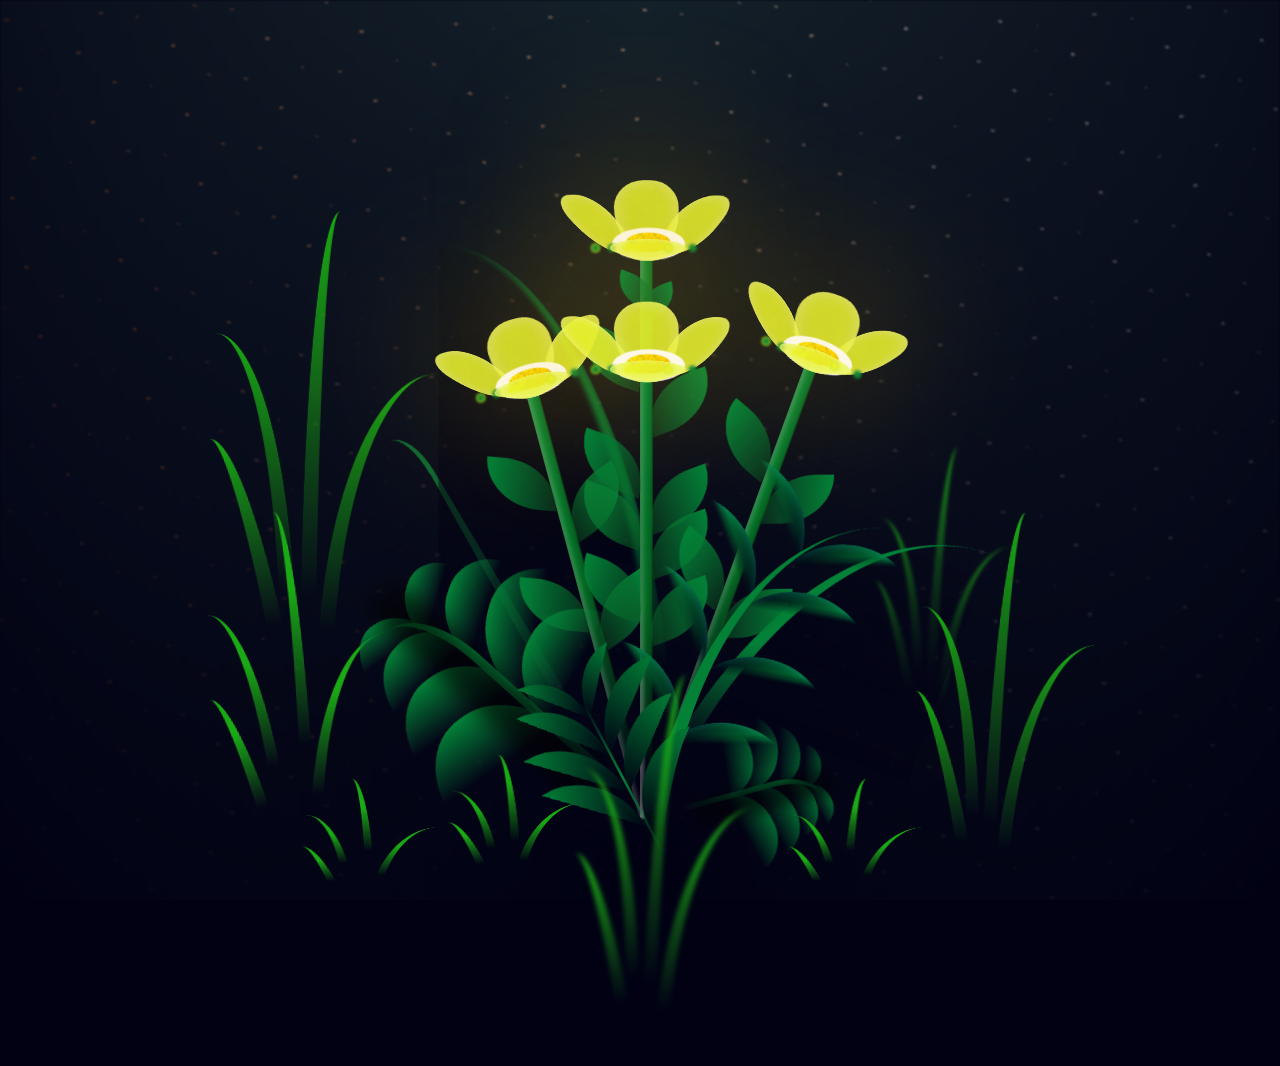
==== index.html @ 331b6e42 "Add files via upload" ====
<!DOCTYPE html>
<html lang="en" >
<head>
  <meta charset="UTF-8">
  <title>Flores y corazones</title>
  <link rel="stylesheet" href="./style.css">

</head>
<body>
<!-- partial:index.partial.html -->
<body class="container">
  <div class="titulo">TE AMO MUCHO MI LINDA JAZMÍN ❤</div>
  <div class="night"></div>
  <div class="flowers">
    <div class="flower flower--1">
      <div class="flower__leafs flower__leafs--1">
        <div class="flower__leaf flower__leaf--1"></div>
        <div class="flower__leaf flower__leaf--2"></div>
        <div class="flower__leaf flower__leaf--3"></div>
        <div class="flower__leaf flower__leaf--4"></div>
        <div class="flower__white-circle"></div>

        <div class="flower__light flower__light--1"></div>
        <div class="flower__light flower__light--2"></div>
        <div class="flower__light flower__light--3"></div>
        <div class="flower__light flower__light--4"></div>
        <div class="flower__light flower__light--5"></div>
        <div class="flower__light flower__light--6"></div>
        <div class="flower__light flower__light--7"></div>
        <div class="flower__light flower__light--8"></div>

      </div>
      <div class="flower__line">
        <div class="flower__line__leaf flower__line__leaf--1"></div>
        <div class="flower__line__leaf flower__line__leaf--2"></div>
        <div class="flower__line__leaf flower__line__leaf--3"></div>
        <div class="flower__line__leaf flower__line__leaf--4"></div>
        <div class="flower__line__leaf flower__line__leaf--5"></div>
        <div class="flower__line__leaf flower__line__leaf--6"></div>
      </div>
    </div>

    <div class="flower flower--2">
      <div class="flower__leafs flower__leafs--2">
        <div class="flower__leaf flower__leaf--1"></div>
        <div class="flower__leaf flower__leaf--2"></div>
        <div class="flower__leaf flower__leaf--3"></div>
        <div class="flower__leaf flower__leaf--4"></div>
        <div class="flower__white-circle"></div>

        <div class="flower__light flower__light--1"></div>
        <div class="flower__light flower__light--2"></div>
        <div class="flower__light flower__light--3"></div>
        <div class="flower__light flower__light--4"></div>
        <div class="flower__light flower__light--5"></div>
        <div class="flower__light flower__light--6"></div>
        <div class="flower__light flower__light--7"></div>
        <div class="flower__light flower__light--8"></div>

      </div>
      <div class="flower__line">
        <div class="flower__line__leaf flower__line__leaf--1"></div>
        <div class="flower__line__leaf flower__line__leaf--2"></div>
        <div class="flower__line__leaf flower__line__leaf--3"></div>
        <div class="flower__line__leaf flower__line__leaf--4"></div>
      </div>
    </div>

    <div class="flower flower--3">
      <div class="flower__leafs flower__leafs--3">
        <div class="flower__leaf flower__leaf--1"></div>
        <div class="flower__leaf flower__leaf--2"></div>
        <div class="flower__leaf flower__leaf--3"></div>
        <div class="flower__leaf flower__leaf--4"></div>
        <div class="flower__white-circle"></div>

        <div class="flower__light flower__light--1"></div>
        <div class="flower__light flower__light--2"></div>
        <div class="flower__light flower__light--3"></div>
        <div class="flower__light flower__light--4"></div>
        <div class="flower__light flower__light--5"></div>
        <div class="flower__light flower__light--6"></div>
        <div class="flower__light flower__light--7"></div>
        <div class="flower__light flower__light--8"></div>

      </div>
      <div class="flower__line">
        <div class="flower__line__leaf flower__line__leaf--1"></div>
        <div class="flower__line__leaf flower__line__leaf--2"></div>
        <div class="flower__line__leaf flower__line__leaf--3"></div>
        <div class="flower__line__leaf flower__line__leaf--4"></div>
      </div>
    </div>
    <div class="flower flower--4">
      <div class="flower__leafs flower__leafs--3">
        <div class="flower__leaf flower__leaf--1"></div>
        <div class="flower__leaf flower__leaf--2"></div>
        <div class="flower__leaf flower__leaf--3"></div>
        <div class="flower__leaf flower__leaf--4"></div>
        <div class="flower__white-circle"></div>

        <div class="flower__light flower__light--1"></div>
        <div class="flower__light flower__light--2"></div>
        <div class="flower__light flower__light--3"></div>
        <div class="flower__light flower__light--4"></div>
        <div class="flower__light flower__light--5"></div>
        <div class="flower__light flower__light--6"></div>
        <div class="flower__light flower__light--7"></div>
        <div class="flower__light flower__light--8"></div>

      </div>
      <div class="flower__line">
        <div class="flower__line__leaf flower__line__leaf--1"></div>
        <div class="flower__line__leaf flower__line__leaf--2"></div>
        <div class="flower__line__leaf flower__line__leaf--3"></div>
        <div class="flower__line__leaf flower__line__leaf--4"></div>
      </div>
    </div>

    <div class="grow-ans" style="--d:1.2s">
      <div class="flower__g-long">
        <div class="flower__g-long__top"></div>
        <div class="flower__g-long__bottom"></div>
      </div>
    </div>

    <div class="growing-grass">
      <div class="flower__grass flower__grass--1">
        <div class="flower__grass--top"></div>
        <div class="flower__grass--bottom"></div>
        <div class="flower__grass__leaf flower__grass__leaf--1"></div>
        <div class="flower__grass__leaf flower__grass__leaf--2"></div>
        <div class="flower__grass__leaf flower__grass__leaf--3"></div>
        <div class="flower__grass__leaf flower__grass__leaf--4"></div>
        <div class="flower__grass__leaf flower__grass__leaf--5"></div>
        <div class="flower__grass__leaf flower__grass__leaf--6"></div>
        <div class="flower__grass__leaf flower__grass__leaf--7"></div>
        <div class="flower__grass__leaf flower__grass__leaf--8"></div>
        <div class="flower__grass__overlay"></div>
      </div>
    </div>

    <div class="growing-grass">
      <div class="flower__grass flower__grass--2">
        <div class="flower__grass--top"></div>
        <div class="flower__grass--bottom"></div>
        <div class="flower__grass__leaf flower__grass__leaf--1"></div>
        <div class="flower__grass__leaf flower__grass__leaf--2"></div>
        <div class="flower__grass__leaf flower__grass__leaf--3"></div>
        <div class="flower__grass__leaf flower__grass__leaf--4"></div>
        <div class="flower__grass__leaf flower__grass__leaf--5"></div>
        <div class="flower__grass__leaf flower__grass__leaf--6"></div>
        <div class="flower__grass__leaf flower__grass__leaf--7"></div>
        <div class="flower__grass__leaf flower__grass__leaf--8"></div>
        <div class="flower__grass__overlay"></div>
      </div>
    </div>

    <div class="grow-ans" style="--d:2.4s">
      <div class="flower__g-right flower__g-right--1">
        <div class="leaf"></div>
      </div>
    </div>

    <div class="grow-ans" style="--d:2.8s">
      <div class="flower__g-right flower__g-right--2">
        <div class="leaf"></div>
      </div>
    </div>

    <div class="grow-ans" style="--d:2.8s">
      <div class="flower__g-front">
        <div class="flower__g-front__leaf-wrapper flower__g-front__leaf-wrapper--1">
          <div class="flower__g-front__leaf"></div>
        </div>
        <div class="flower__g-front__leaf-wrapper flower__g-front__leaf-wrapper--2">
          <div class="flower__g-front__leaf"></div>
        </div>
        <div class="flower__g-front__leaf-wrapper flower__g-front__leaf-wrapper--3">
          <div class="flower__g-front__leaf"></div>
        </div>
        <div class="flower__g-front__leaf-wrapper flower__g-front__leaf-wrapper--4">
          <div class="flower__g-front__leaf"></div>
        </div>
        <div class="flower__g-front__leaf-wrapper flower__g-front__leaf-wrapper--5">
          <div class="flower__g-front__leaf"></div>
        </div>
        <div class="flower__g-front__leaf-wrapper flower__g-front__leaf-wrapper--6">
          <div class="flower__g-front__leaf"></div>
        </div>
        <div class="flower__g-front__leaf-wrapper flower__g-front__leaf-wrapper--7">
          <div class="flower__g-front__leaf"></div>
        </div>
        <div class="flower__g-front__leaf-wrapper flower__g-front__leaf-wrapper--8">
          <div class="flower__g-front__leaf"></div>
        </div>
        <div class="flower__g-front__line"></div>
      </div>
    </div>

    <div class="grow-ans" style="--d:3.2s">
      <div class="flower__g-fr">
        <div class="leaf"></div>
        <div class="flower__g-fr__leaf flower__g-fr__leaf--1"></div>
        <div class="flower__g-fr__leaf flower__g-fr__leaf--2"></div>
        <div class="flower__g-fr__leaf flower__g-fr__leaf--3"></div>
        <div class="flower__g-fr__leaf flower__g-fr__leaf--4"></div>
        <div class="flower__g-fr__leaf flower__g-fr__leaf--5"></div>
        <div class="flower__g-fr__leaf flower__g-fr__leaf--6"></div>
        <div class="flower__g-fr__leaf flower__g-fr__leaf--7"></div>
        <div class="flower__g-fr__leaf flower__g-fr__leaf--8"></div>
      </div>
    </div>

    <div class="long-g long-g--0">
      <div class="grow-ans" style="--d:3s">
        <div class="leaf leaf--0"></div>
      </div>
      <div class="grow-ans" style="--d:2.2s">
        <div class="leaf leaf--1"></div>
      </div>
      <div class="grow-ans" style="--d:3.4s">
        <div class="leaf leaf--2"></div>
      </div>
      <div class="grow-ans" style="--d:3.6s">
        <div class="leaf leaf--3"></div>
      </div>
    </div>

    <div class="long-g long-g--1">
      <div class="grow-ans" style="--d:3.6s">
        <div class="leaf leaf--0"></div>
      </div>
      <div class="grow-ans" style="--d:3.8s">
        <div class="leaf leaf--1"></div>
      </div>
      <div class="grow-ans" style="--d:4s">
        <div class="leaf leaf--2"></div>
      </div>
      <div class="grow-ans" style="--d:4.2s">
        <div class="leaf leaf--3"></div>
      </div>
    </div>

    <div class="long-g long-g--2">
      <div class="grow-ans" style="--d:4s">
        <div class="leaf leaf--0"></div>
      </div>
      <div class="grow-ans" style="--d:4.2s">
        <div class="leaf leaf--1"></div>
      </div>
      <div class="grow-ans" style="--d:4.4s">
        <div class="leaf leaf--2"></div>
      </div>
      <div class="grow-ans" style="--d:4.6s">
        <div class="leaf leaf--3"></div>
      </div>
    </div>

    <div class="long-g long-g--3">
      <div class="grow-ans" style="--d:4s">
        <div class="leaf leaf--0"></div>
      </div>
      <div class="grow-ans" style="--d:4.2s">
        <div class="leaf leaf--1"></div>
      </div>
      <div class="grow-ans" style="--d:3s">
        <div class="leaf leaf--2"></div>
      </div>
      <div class="grow-ans" style="--d:3.6s">
        <div class="leaf leaf--3"></div>
      </div>
    </div>

    <div class="long-g long-g--4">
      <div class="grow-ans" style="--d:4s">
        <div class="leaf leaf--0"></div>
      </div>
      <div class="grow-ans" style="--d:4.2s">
        <div class="leaf leaf--1"></div>
      </div>
      <div class="grow-ans" style="--d:3s">
        <div class="leaf leaf--2"></div>
      </div>
      <div class="grow-ans" style="--d:3.6s">
        <div class="leaf leaf--3"></div>
      </div>
    </div>

    <div class="long-g long-g--5">
      <div class="grow-ans" style="--d:4s">
        <div class="leaf leaf--0"></div>
      </div>
      <div class="grow-ans" style="--d:4.2s">
        <div class="leaf leaf--1"></div>
      </div>
      <div class="grow-ans" style="--d:3s">
        <div class="leaf leaf--2"></div>
      </div>
      <div class="grow-ans" style="--d:3.6s">
        <div class="leaf leaf--3"></div>
      </div>
    </div>

    <div class="long-g long-g--6">
      <div class="grow-ans" style="--d:4.2s">
        <div class="leaf leaf--0"></div>
      </div>
      <div class="grow-ans" style="--d:4.4s">
        <div class="leaf leaf--1"></div>
      </div>
      <div class="grow-ans" style="--d:4.6s">
        <div class="leaf leaf--2"></div>
      </div>
      <div class="grow-ans" style="--d:4.8s">
        <div class="leaf leaf--3"></div>
      </div>
    </div>

    <div class="long-g long-g--7">
      <div class="grow-ans" style="--d:3s">
        <div class="leaf leaf--0"></div>
      </div>
      <div class="grow-ans" style="--d:3.2s">
        <div class="leaf leaf--1"></div>
      </div>
      <div class="grow-ans" style="--d:3.5s">
        <div class="leaf leaf--2"></div>
      </div>
      <div class="grow-ans" style="--d:3.6s">
        <div class="leaf leaf--3"></div>
      </div>
    </div>
  </div>
  
  <div class="bubbles">
    <div class="bubble"><svg class="heart" viewBox="0 0 32 32">
        <title>heart22</title>
        <path d="M23.6 2c-3.363 0-6.258 2.736-7.599 5.594-1.342-2.858-4.237-5.594-7.601-5.594-4.637 0-8.4 3.764-8.4 8.401 0 9.433 9.516 11.906 16.001 21.232 6.13-9.268 15.999-12.1 15.999-21.232 0-4.637-3.763-8.401-8.4-8.401z"></path>
      </svg>
    </div>
    <div class="bubble"><svg class="heart" viewBox="0 0 32 32">
        <title>heart22</title>
        <path d="M23.6 2c-3.363 0-6.258 2.736-7.599 5.594-1.342-2.858-4.237-5.594-7.601-5.594-4.637 0-8.4 3.764-8.4 8.401 0 9.433 9.516 11.906 16.001 21.232 6.13-9.268 15.999-12.1 15.999-21.232 0-4.637-3.763-8.401-8.4-8.401z"></path>
      </svg>
    </div>
    <div class="bubble"><svg class="heart" viewBox="0 0 32 32">
        <title>heart22</title>
        <path d="M23.6 2c-3.363 0-6.258 2.736-7.599 5.594-1.342-2.858-4.237-5.594-7.601-5.594-4.637 0-8.4 3.764-8.4 8.401 0 9.433 9.516 11.906 16.001 21.232 6.13-9.268 15.999-12.1 15.999-21.232 0-4.637-3.763-8.401-8.4-8.401z"></path>
      </svg>
    </div>
    <div class="bubble"><svg class="heart" viewBox="0 0 32 32">
        <title>heart22</title>
        <path d="M23.6 2c-3.363 0-6.258 2.736-7.599 5.594-1.342-2.858-4.237-5.594-7.601-5.594-4.637 0-8.4 3.764-8.4 8.401 0 9.433 9.516 11.906 16.001 21.232 6.13-9.268 15.999-12.1 15.999-21.232 0-4.637-3.763-8.401-8.4-8.401z"></path>
      </svg>
    </div>
    <div class="bubble"><svg class="heart" viewBox="0 0 32 32">
        <title>heart22</title>
        <path d="M23.6 2c-3.363 0-6.258 2.736-7.599 5.594-1.342-2.858-4.237-5.594-7.601-5.594-4.637 0-8.4 3.764-8.4 8.401 0 9.433 9.516 11.906 16.001 21.232 6.13-9.268 15.999-12.1 15.999-21.232 0-4.637-3.763-8.401-8.4-8.401z"></path>
      </svg>
    </div>
    <div class="bubble"><svg class="heart" viewBox="0 0 32 32">
        <title>heart22</title>
        <path d="M23.6 2c-3.363 0-6.258 2.736-7.599 5.594-1.342-2.858-4.237-5.594-7.601-5.594-4.637 0-8.4 3.764-8.4 8.401 0 9.433 9.516 11.906 16.001 21.232 6.13-9.268 15.999-12.1 15.999-21.232 0-4.637-3.763-8.401-8.4-8.401z"></path>
      </svg>
    </div>
    <div class="bubble"><svg class="heart" viewBox="0 0 32 32">
        <title>heart22</title>
        <path d="M23.6 2c-3.363 0-6.258 2.736-7.599 5.594-1.342-2.858-4.237-5.594-7.601-5.594-4.637 0-8.4 3.764-8.4 8.401 0 9.433 9.516 11.906 16.001 21.232 6.13-9.268 15.999-12.1 15.999-21.232 0-4.637-3.763-8.401-8.4-8.401z"></path>
      </svg>
    </div>
    <div class="bubble"><svg class="heart" viewBox="0 0 32 32">
        <title>heart22</title>
        <path d="M23.6 2c-3.363 0-6.258 2.736-7.599 5.594-1.342-2.858-4.237-5.594-7.601-5.594-4.637 0-8.4 3.764-8.4 8.401 0 9.433 9.516 11.906 16.001 21.232 6.13-9.268 15.999-12.1 15.999-21.232 0-4.637-3.763-8.401-8.4-8.401z"></path>
      </svg>
    </div>
    <div class="bubble"><svg class="heart" viewBox="0 0 32 32">
        <title>heart22</title>
        <path d="M23.6 2c-3.363 0-6.258 2.736-7.599 5.594-1.342-2.858-4.237-5.594-7.601-5.594-4.637 0-8.4 3.764-8.4 8.401 0 9.433 9.516 11.906 16.001 21.232 6.13-9.268 15.999-12.1 15.999-21.232 0-4.637-3.763-8.401-8.4-8.401z"></path>
      </svg>
    </div>
    <div class="bubble"><svg class="heart" viewBox="0 0 32 32">
        <title>heart22</title>
        <path d="M23.6 2c-3.363 0-6.258 2.736-7.599 5.594-1.342-2.858-4.237-5.594-7.601-5.594-4.637 0-8.4 3.764-8.4 8.401 0 9.433 9.516 11.906 16.001 21.232 6.13-9.268 15.999-12.1 15.999-21.232 0-4.637-3.763-8.401-8.4-8.401z"></path>
      </svg>
    </div>
    <div class="bubble"><svg class="heart" viewBox="0 0 32 32">
        <title>heart22</title>
        <path d="M23.6 2c-3.363 0-6.258 2.736-7.599 5.594-1.342-2.858-4.237-5.594-7.601-5.594-4.637 0-8.4 3.764-8.4 8.401 0 9.433 9.516 11.906 16.001 21.232 6.13-9.268 15.999-12.1 15.999-21.232 0-4.637-3.763-8.401-8.4-8.401z"></path>
      </svg>
    </div>
    <div class="bubble"><svg class="heart" viewBox="0 0 32 32">
        <title>heart22</title>
        <path d="M23.6 2c-3.363 0-6.258 2.736-7.599 5.594-1.342-2.858-4.237-5.594-7.601-5.594-4.637 0-8.4 3.764-8.4 8.401 0 9.433 9.516 11.906 16.001 21.232 6.13-9.268 15.999-12.1 15.999-21.232 0-4.637-3.763-8.401-8.4-8.401z"></path>
      </svg>
    </div>
    <div class="bubble"><svg class="heart" viewBox="0 0 32 32">
        <title>heart22</title>
        <path d="M23.6 2c-3.363 0-6.258 2.736-7.599 5.594-1.342-2.858-4.237-5.594-7.601-5.594-4.637 0-8.4 3.764-8.4 8.401 0 9.433 9.516 11.906 16.001 21.232 6.13-9.268 15.999-12.1 15.999-21.232 0-4.637-3.763-8.401-8.4-8.401z"></path>
      </svg>
    </div>
    <div class="bubble"><svg class="heart" viewBox="0 0 32 32">
        <title>heart22</title>
        <path d="M23.6 2c-3.363 0-6.258 2.736-7.599 5.594-1.342-2.858-4.237-5.594-7.601-5.594-4.637 0-8.4 3.764-8.4 8.401 0 9.433 9.516 11.906 16.001 21.232 6.13-9.268 15.999-12.1 15.999-21.232 0-4.637-3.763-8.401-8.4-8.401z"></path>
      </svg>
    </div>
    <div class="bubble"><svg class="heart" viewBox="0 0 32 32">
        <title>heart22</title>
        <path d="M23.6 2c-3.363 0-6.258 2.736-7.599 5.594-1.342-2.858-4.237-5.594-7.601-5.594-4.637 0-8.4 3.764-8.4 8.401 0 9.433 9.516 11.906 16.001 21.232 6.13-9.268 15.999-12.1 15.999-21.232 0-4.637-3.763-8.401-8.4-8.401z"></path>
      </svg>
    </div>
    <div class="bubble"><svg class="heart" viewBox="0 0 32 32">
        <title>heart22</title>
        <path d="M23.6 2c-3.363 0-6.258 2.736-7.599 5.594-1.342-2.858-4.237-5.594-7.601-5.594-4.637 0-8.4 3.764-8.4 8.401 0 9.433 9.516 11.906 16.001 21.232 6.13-9.268 15.999-12.1 15.999-21.232 0-4.637-3.763-8.401-8.4-8.401z"></path>
      </svg>
    </div>
    <div class="bubble"><svg class="heart" viewBox="0 0 32 32">
        <title>heart22</title>
        <path d="M23.6 2c-3.363 0-6.258 2.736-7.599 5.594-1.342-2.858-4.237-5.594-7.601-5.594-4.637 0-8.4 3.764-8.4 8.401 0 9.433 9.516 11.906 16.001 21.232 6.13-9.268 15.999-12.1 15.999-21.232 0-4.637-3.763-8.401-8.4-8.401z"></path>
      </svg>
    </div>
    <div class="bubble"><svg class="heart" viewBox="0 0 32 32">
        <title>heart22</title>
        <path d="M23.6 2c-3.363 0-6.258 2.736-7.599 5.594-1.342-2.858-4.237-5.594-7.601-5.594-4.637 0-8.4 3.764-8.4 8.401 0 9.433 9.516 11.906 16.001 21.232 6.13-9.268 15.999-12.1 15.999-21.232 0-4.637-3.763-8.401-8.4-8.401z"></path>
      </svg>
    </div>
    <div class="bubble"><svg class="heart" viewBox="0 0 32 32">
        <title>heart22</title>
        <path d="M23.6 2c-3.363 0-6.258 2.736-7.599 5.594-1.342-2.858-4.237-5.594-7.601-5.594-4.637 0-8.4 3.764-8.4 8.401 0 9.433 9.516 11.906 16.001 21.232 6.13-9.268 15.999-12.1 15.999-21.232 0-4.637-3.763-8.401-8.4-8.401z"></path>
      </svg>
    </div>
    <div class="bubble"><svg class="heart" viewBox="0 0 32 32">
        <title>heart22</title>
        <path d="M23.6 2c-3.363 0-6.258 2.736-7.599 5.594-1.342-2.858-4.237-5.594-7.601-5.594-4.637 0-8.4 3.764-8.4 8.401 0 9.433 9.516 11.906 16.001 21.232 6.13-9.268 15.999-12.1 15.999-21.232 0-4.637-3.763-8.401-8.4-8.401z"></path>
      </svg>
</body>
<!-- partial -->
  <script  src="script.js"></script>

</body>
</html>
---- style.css ----
*,
*::after,
*::before {
  padding: 0;
  margin: 0;
  box-sizing: border-box;
}

:root {
  --dark-color: #010113;
}

body {
  display: flex;
  align-items: flex-end;
  justify-content: center;
  min-height: 100vh;
  background-color: var(--dark-color);
  overflow: hidden;
  perspective: 1000px;
}

.titulo{
  font-size: 6em;
  font-weight: 500;
  color: #fff;
  text-shadow: 0 0 5px #03e9f4, 0 0 25px #03e9f4, 0 0 50px #03e9f4, 0 0 100px #03e9f4;
  letter-spacing: 5px;
  cursor: pointer;
  text-transform: uppercase;
  transition: 1s;
  text-align: center;
  position: absolute;
  top: 50%;
  left: 50%;
  transform: translate(-50%, -50%);
  z-index: 1;
  /*display: none;*/
  opacity: 0;
  transition: opacity 0.5s ease-in-out; /* Agrega una transición de opacidad de 0.5 segundos */
}

.mostrar {
  opacity: 1;
}

.night {
  position: fixed;
  left: 50%;
  top: 0;
  transform: translateX(-50%);
  width: 100%;
  height: 100%;
  filter: blur(0.1vmin);
  background-image: radial-gradient(
      ellipse at top,
      transparent 0%,
      var(--dark-color)
    ),
    radial-gradient(
      ellipse at bottom,
      var(--dark-color),
      rgba(145, 233, 255, 0.2)
    ),
    repeating-linear-gradient(
      220deg,
      rgb(0, 0, 0) 0px,
      rgb(0, 0, 0) 19px,
      transparent 19px,
      transparent 22px
    ),
    repeating-linear-gradient(
      189deg,
      rgb(0, 0, 0) 0px,
      rgb(0, 0, 0) 19px,
      transparent 19px,
      transparent 22px
    ),
    repeating-linear-gradient(
      148deg,
      rgb(0, 0, 0) 0px,
      rgb(0, 0, 0) 19px,
      transparent 19px,
      transparent 22px
    ),
    linear-gradient(90deg, rgb(255, 94, 0), rgb(240, 240, 240));
}

.flowers {
  position: relative;
  transform: scale(0.9);
}

.flower {
  position: absolute;
  bottom: 10vmin;
  transform-origin: bottom center;
  z-index: 10;
  --fl-speed: 0.8s;
}
.flower--1 {
  -webkit-animation: moving-flower-1 4s linear infinite;
  animation: moving-flower-1 4s linear infinite;
}
.flower--1 .flower__line {
  height: 70vmin;
  -webkit-animation-delay: 0.3s;
  animation-delay: 0.3s;
}
.flower--1 .flower__line__leaf--1 {
  -webkit-animation: blooming-leaf-right var(--fl-speed) 1.6s backwards;
  animation: blooming-leaf-right var(--fl-speed) 1.6s backwards;
}
.flower--1 .flower__line__leaf--2 {
  -webkit-animation: blooming-leaf-right var(--fl-speed) 1.4s backwards;
  animation: blooming-leaf-right var(--fl-speed) 1.4s backwards;
}
.flower--1 .flower__line__leaf--3 {
  -webkit-animation: blooming-leaf-left var(--fl-speed) 1.2s backwards;
  animation: blooming-leaf-left var(--fl-speed) 1.2s backwards;
}
.flower--1 .flower__line__leaf--4 {
  -webkit-animation: blooming-leaf-left var(--fl-speed) 1s backwards;
  animation: blooming-leaf-left var(--fl-speed) 1s backwards;
}
.flower--1 .flower__line__leaf--5 {
  -webkit-animation: blooming-leaf-right var(--fl-speed) 1.8s backwards;
  animation: blooming-leaf-right var(--fl-speed) 1.8s backwards;
}
.flower--1 .flower__line__leaf--6 {
  -webkit-animation: blooming-leaf-left var(--fl-speed) 2s backwards;
  animation: blooming-leaf-left var(--fl-speed) 2s backwards;
}
.flower--2 {
  left: 50%;
  transform: rotate(20deg);
  -webkit-animation: moving-flower-2 4s linear infinite;
  animation: moving-flower-2 4s linear infinite;
}
.flower--2 .flower__line {
  height: 60vmin;
  -webkit-animation-delay: 0.6s;
  animation-delay: 0.6s;
}
.flower--2 .flower__line__leaf--1 {
  -webkit-animation: blooming-leaf-right var(--fl-speed) 1.9s backwards;
  animation: blooming-leaf-right var(--fl-speed) 1.9s backwards;
}
.flower--2 .flower__line__leaf--2 {
  -webkit-animation: blooming-leaf-right var(--fl-speed) 1.7s backwards;
  animation: blooming-leaf-right var(--fl-speed) 1.7s backwards;
}
.flower--2 .flower__line__leaf--3 {
  -webkit-animation: blooming-leaf-left var(--fl-speed) 1.5s backwards;
  animation: blooming-leaf-left var(--fl-speed) 1.5s backwards;
}
.flower--2 .flower__line__leaf--4 {
  -webkit-animation: blooming-leaf-left var(--fl-speed) 1.3s backwards;
  animation: blooming-leaf-left var(--fl-speed) 1.3s backwards;
}
.flower--3 {
  left: 50%;
  transform: rotate(-15deg);
  -webkit-animation: moving-flower-3 4s linear infinite;
  animation: moving-flower-3 4s linear infinite;
}
.flower--3 .flower__line {
  -webkit-animation-delay: 0.9s;
  animation-delay: 0.9s;
}
.flower--3 .flower__line__leaf--1 {
  -webkit-animation: blooming-leaf-right var(--fl-speed) 2.5s backwards;
  animation: blooming-leaf-right var(--fl-speed) 2.5s backwards;
}
.flower--3 .flower__line__leaf--2 {
  -webkit-animation: blooming-leaf-right var(--fl-speed) 2.3s backwards;
  animation: blooming-leaf-right var(--fl-speed) 2.3s backwards;
}
.flower--3 .flower__line__leaf--3 {
  -webkit-animation: blooming-leaf-left var(--fl-speed) 2.1s backwards;
  animation: blooming-leaf-left var(--fl-speed) 2.1s backwards;
}
.flower--3 .flower__line__leaf--4 {
  -webkit-animation: blooming-leaf-left var(--fl-speed) 1.9s backwards;
  animation: blooming-leaf-left var(--fl-speed) 1.9s backwards;
}
.flower__leafs {
  position: relative;
  -webkit-animation: blooming-flower 2s backwards;
  animation: blooming-flower 2s backwards;
}
.flower__leafs--1 {
  -webkit-animation-delay: 1.1s;
  animation-delay: 1.1s;
}
.flower__leafs--2 {
  -webkit-animation-delay: 1.4s;
  animation-delay: 1.4s;
}
.flower__leafs--3 {
  -webkit-animation-delay: 1.7s;
  animation-delay: 1.7s;
}
.flower__leafs::after {
  content: "";
  position: absolute;
  left: 0;
  top: 0;
  transform: translate(-50%, -100%);
  width: 8vmin;
  height: 8vmin;
  background-color: #e7b201;
  filter: blur(10vmin);
}
.flower__leaf {
  position: absolute;
  bottom: 0;
  left: 50%;
  width: 8vmin;
  height: 11vmin;
  border-radius: 51% 49% 47% 53%/44% 45% 55% 69%;
  background-color: #e6f331;
  background-image: linear-gradient(to top, #e6f331, #e6f331);
  transform-origin: bottom center;
  opacity: 0.9;
  box-shadow: inset 0 0 2vmin rgba(255, 255, 255, 0.5);
}
.flower__leaf--1 {
  transform: translate(-10%, 1%) rotateY(40deg) rotateX(-50deg);
}
.flower__leaf--2 {
  transform: translate(-50%, -4%) rotateX(40deg);
}
.flower__leaf--3 {
  transform: translate(-90%, 0%) rotateY(45deg) rotateX(50deg);
}
.flower__leaf--4 {
  width: 8vmin;
  height: 8vmin;
  transform-origin: bottom left;
  border-radius: 4vmin 10vmin 4vmin 4vmin;
  transform: translate(0%, 18%) rotateX(70deg) rotate(-43deg);
  background-image: linear-gradient(to top, #e6f331, #e6f331);
  z-index: 1;
  opacity: 0.8;
}
.flower__white-circle {
  position: absolute;
  left: -3.5vmin;
  top: -3vmin;
  width: 9vmin;
  height: 4vmin;
  border-radius: 50%;
  background-color: #fff;
}
.flower__white-circle::after {
  content: "";
  position: absolute;
  left: 50%;
  top: 45%;
  transform: translate(-50%, -50%);
  width: 60%;
  height: 60%;
  border-radius: inherit;
  background-image: repeating-linear-gradient(
      135deg,
      rgba(0, 0, 0, 0.03) 0px,
      rgba(0, 0, 0, 0.03) 1px,
      transparent 1px,
      transparent 12px
    ),
    repeating-linear-gradient(
      45deg,
      rgba(0, 0, 0, 0.03) 0px,
      rgba(0, 0, 0, 0.03) 1px,
      transparent 1px,
      transparent 12px
    ),
    repeating-linear-gradient(
      67.5deg,
      rgba(0, 0, 0, 0.03) 0px,
      rgba(0, 0, 0, 0.03) 1px,
      transparent 1px,
      transparent 12px
    ),
    repeating-linear-gradient(
      135deg,
      rgba(0, 0, 0, 0.03) 0px,
      rgba(0, 0, 0, 0.03) 1px,
      transparent 1px,
      transparent 12px
    ),
    repeating-linear-gradient(
      45deg,
      rgba(0, 0, 0, 0.03) 0px,
      rgba(0, 0, 0, 0.03) 1px,
      transparent 1px,
      transparent 12px
    ),
    repeating-linear-gradient(
      112.5deg,
      rgba(0, 0, 0, 0.03) 0px,
      rgba(0, 0, 0, 0.03) 1px,
      transparent 1px,
      transparent 12px
    ),
    repeating-linear-gradient(
      112.5deg,
      rgba(0, 0, 0, 0.03) 0px,
      rgba(0, 0, 0, 0.03) 1px,
      transparent 1px,
      transparent 12px
    ),
    repeating-linear-gradient(
      45deg,
      rgba(0, 0, 0, 0.03) 0px,
      rgba(0, 0, 0, 0.03) 1px,
      transparent 1px,
      transparent 12px
    ),
    repeating-linear-gradient(
      22.5deg,
      rgba(0, 0, 0, 0.03) 0px,
      rgba(0, 0, 0, 0.03) 1px,
      transparent 1px,
      transparent 12px
    ),
    repeating-linear-gradient(
      45deg,
      rgba(0, 0, 0, 0.03) 0px,
      rgba(0, 0, 0, 0.03) 1px,
      transparent 1px,
      transparent 12px
    ),
    repeating-linear-gradient(
      22.5deg,
      rgba(0, 0, 0, 0.03) 0px,
      rgba(0, 0, 0, 0.03) 1px,
      transparent 1px,
      transparent 12px
    ),
    repeating-linear-gradient(
      135deg,
      rgba(0, 0, 0, 0.03) 0px,
      rgba(0, 0, 0, 0.03) 1px,
      transparent 1px,
      transparent 12px
    ),
    repeating-linear-gradient(
      157.5deg,
      rgba(0, 0, 0, 0.03) 0px,
      rgba(0, 0, 0, 0.03) 1px,
      transparent 1px,
      transparent 12px
    ),
    repeating-linear-gradient(
      67.5deg,
      rgba(0, 0, 0, 0.03) 0px,
      rgba(0, 0, 0, 0.03) 1px,
      transparent 1px,
      transparent 12px
    ),
    repeating-linear-gradient(
      67.5deg,
      rgba(0, 0, 0, 0.03) 0px,
      rgba(0, 0, 0, 0.03) 1px,
      transparent 1px,
      transparent 12px
    ),
    linear-gradient(90deg, rgb(255, 235, 18), rgb(255, 206, 0));
}
.flower__line {
  height: 55vmin;
  width: 1.5vmin;
  background-image: linear-gradient(
      to left,
      rgba(0, 0, 0, 0.2),
      transparent,
      rgba(255, 255, 255, 0.2)
    ),
    linear-gradient(to top, transparent 10%, #056d24, #028137);
  box-shadow: inset 0 0 2px rgba(0, 0, 0, 0.5);
  -webkit-animation: grow-flower-tree 4s backwards;
  animation: grow-flower-tree 4s backwards;
}
.flower__line__leaf {
  --w: 7vmin;
  --h: calc(var(--w) + 2vmin);
  position: absolute;
  top: 20%;
  left: 90%;
  width: var(--w);
  height: var(--h);
  border-top-right-radius: var(--h);
  border-bottom-left-radius: var(--h);
  background-image: linear-gradient(to top, rgba(12, 94, 32, 0.4), #028137);
}
.flower__line__leaf--1 {
  transform: rotate(70deg) rotateY(30deg);
}
.flower__line__leaf--2 {
  top: 45%;
  transform: rotate(70deg) rotateY(30deg);
}
.flower__line__leaf--3,
.flower__line__leaf--4,
.flower__line__leaf--6 {
  border-top-right-radius: 0;
  border-bottom-left-radius: 0;
  border-top-left-radius: var(--h);
  border-bottom-right-radius: var(--h);
  left: -460%;
  top: 12%;
  transform: rotate(-70deg) rotateY(30deg);
}
.flower__line__leaf--4 {
  top: 40%;
}
.flower__line__leaf--5 {
  top: 0;
  transform-origin: left;
  transform: rotate(70deg) rotateY(30deg) scale(0.6);
}
.flower__line__leaf--6 {
  top: -2%;
  left: -450%;
  transform-origin: right;
  transform: rotate(-70deg) rotateY(30deg) scale(0.6);
}
.flower__light {
  position: absolute;
  bottom: 0vmin;
  width: 1vmin;
  height: 1vmin;
  background-color: rgb(255, 251, 0);
  border-radius: 50%;
  filter: blur(0.2vmin);
  -webkit-animation: light-ans 4s linear infinite backwards;
  animation: light-ans 4s linear infinite backwards;
}
.flower__light:nth-child(odd) {
  background-color: #028137;
}
.flower__light--1 {
  left: -2vmin;
  -webkit-animation-delay: 1s;
  animation-delay: 1s;
}
.flower__light--2 {
  left: 3vmin;
  -webkit-animation-delay: 0.5s;
  animation-delay: 0.5s;
}
.flower__light--3 {
  left: -6vmin;
  -webkit-animation-delay: 0.3s;
  animation-delay: 0.3s;
}
.flower__light--4 {
  left: 6vmin;
  -webkit-animation-delay: 0.9s;
  animation-delay: 0.9s;
}
.flower__light--5 {
  left: -1vmin;
  -webkit-animation-delay: 1.5s;
  animation-delay: 1.5s;
}
.flower__light--6 {
  left: -4vmin;
  -webkit-animation-delay: 3s;
  animation-delay: 3s;
}
.flower__light--7 {
  left: 3vmin;
  -webkit-animation-delay: 2s;
  animation-delay: 2s;
}
.flower__light--8 {
  left: -6vmin;
  -webkit-animation-delay: 3.5s;
  animation-delay: 3.5s;
}
.flower__grass {
  --c: #028137;
  --line-w: 1.5vmin;
  position: absolute;
  bottom: 12vmin;
  left: -7vmin;
  display: flex;
  flex-direction: column;
  align-items: flex-end;
  z-index: 20;
  transform-origin: bottom center;
  transform: rotate(-48deg) rotateY(40deg);
}
.flower__grass--1 {
  -webkit-animation: moving-grass 2s linear infinite;
  animation: moving-grass 2s linear infinite;
}
.flower__grass--2 {
  left: 2vmin;
  bottom: 10vmin;
  transform: scale(0.5) rotate(75deg) rotateX(10deg) rotateY(-200deg);
  opacity: 0.8;
  z-index: 0;
  -webkit-animation: moving-grass--2 1.5s linear infinite;
  animation: moving-grass--2 1.5s linear infinite;
}
.flower__grass--top {
  width: 7vmin;
  height: 10vmin;
  border-top-right-radius: 100%;
  border-right: var(--line-w) solid var(--c);
  transform-origin: bottom center;
  transform: rotate(-2deg);
}
.flower__grass--bottom {
  margin-top: -2px;
  width: var(--line-w);
  height: 25vmin;
  background-image: linear-gradient(to top, transparent, var(--c));
}
.flower__grass__leaf {
  --size: 10vmin;
  position: absolute;
  width: calc(var(--size) * 2.1);
  height: var(--size);
  border-top-left-radius: var(--size);
  border-top-right-radius: var(--size);
  background-image: linear-gradient(
    to top,
    transparent,
    transparent 30%,
    var(--c)
  );
  z-index: 100;
}
.flower__grass__leaf--1 {
  top: -6%;
  left: 30%;
  --size: 6vmin;
  transform: rotate(-20deg);
  -webkit-animation: growing-grass-ans--1 2s 2.6s backwards;
  animation: growing-grass-ans--1 2s 2.6s backwards;
}
@-webkit-keyframes growing-grass-ans--1 {
  0% {
    transform-origin: bottom left;
    transform: rotate(-20deg) scale(0);
  }
}
@keyframes growing-grass-ans--1 {
  0% {
    transform-origin: bottom left;
    transform: rotate(-20deg) scale(0);
  }
}
.flower__grass__leaf--2 {
  top: -5%;
  left: -110%;
  --size: 6vmin;
  transform: rotate(10deg);
  -webkit-animation: growing-grass-ans--2 2s 2.4s linear backwards;
  animation: growing-grass-ans--2 2s 2.4s linear backwards;
}
@-webkit-keyframes growing-grass-ans--2 {
  0% {
    transform-origin: bottom right;
    transform: rotate(10deg) scale(0);
  }
}
@keyframes growing-grass-ans--2 {
  0% {
    transform-origin: bottom right;
    transform: rotate(10deg) scale(0);
  }
}
.flower__grass__leaf--3 {
  top: 5%;
  left: 60%;
  --size: 8vmin;
  transform: rotate(-18deg) rotateX(-20deg);
  -webkit-animation: growing-grass-ans--3 2s 2.2s linear backwards;
  animation: growing-grass-ans--3 2s 2.2s linear backwards;
}
@-webkit-keyframes growing-grass-ans--3 {
  0% {
    transform-origin: bottom left;
    transform: rotate(-18deg) rotateX(-20deg) scale(0);
  }
}
@keyframes growing-grass-ans--3 {
  0% {
    transform-origin: bottom left;
    transform: rotate(-18deg) rotateX(-20deg) scale(0);
  }
}
.flower__grass__leaf--4 {
  top: 6%;
  left: -135%;
  --size: 8vmin;
  transform: rotate(2deg);
  -webkit-animation: growing-grass-ans--4 2s 2s linear backwards;
  animation: growing-grass-ans--4 2s 2s linear backwards;
}
@-webkit-keyframes growing-grass-ans--4 {
  0% {
    transform-origin: bottom right;
    transform: rotate(2deg) scale(0);
  }
}
@keyframes growing-grass-ans--4 {
  0% {
    transform-origin: bottom right;
    transform: rotate(2deg) scale(0);
  }
}
.flower__grass__leaf--5 {
  top: 20%;
  left: 60%;
  --size: 10vmin;
  transform: rotate(-24deg) rotateX(-20deg);
  -webkit-animation: growing-grass-ans--5 2s 1.8s linear backwards;
  animation: growing-grass-ans--5 2s 1.8s linear backwards;
}
@-webkit-keyframes growing-grass-ans--5 {
  0% {
    transform-origin: bottom left;
    transform: rotate(-24deg) rotateX(-20deg) scale(0);
  }
}
@keyframes growing-grass-ans--5 {
  0% {
    transform-origin: bottom left;
    transform: rotate(-24deg) rotateX(-20deg) scale(0);
  }
}
.flower__grass__leaf--6 {
  top: 22%;
  left: -180%;
  --size: 10vmin;
  transform: rotate(10deg);
  -webkit-animation: growing-grass-ans--6 2s 1.6s linear backwards;
  animation: growing-grass-ans--6 2s 1.6s linear backwards;
}
@-webkit-keyframes growing-grass-ans--6 {
  0% {
    transform-origin: bottom right;
    transform: rotate(10deg) scale(0);
  }
}
@keyframes growing-grass-ans--6 {
  0% {
    transform-origin: bottom right;
    transform: rotate(10deg) scale(0);
  }
}
.flower__grass__leaf--7 {
  top: 39%;
  left: 70%;
  --size: 10vmin;
  transform: rotate(-10deg);
  -webkit-animation: growing-grass-ans--7 2s 1.4s linear backwards;
  animation: growing-grass-ans--7 2s 1.4s linear backwards;
}
@-webkit-keyframes growing-grass-ans--7 {
  0% {
    transform-origin: bottom left;
    transform: rotate(-10deg) scale(0);
  }
}
@keyframes growing-grass-ans--7 {
  0% {
    transform-origin: bottom left;
    transform: rotate(-10deg) scale(0);
  }
}
.flower__grass__leaf--8 {
  top: 40%;
  left: -215%;
  --size: 11vmin;
  transform: rotate(10deg);
  -webkit-animation: growing-grass-ans--8 2s 1.2s linear backwards;
  animation: growing-grass-ans--8 2s 1.2s linear backwards;
}
@-webkit-keyframes growing-grass-ans--8 {
  0% {
    transform-origin: bottom right;
    transform: rotate(10deg) scale(0);
  }
}
@keyframes growing-grass-ans--8 {
  0% {
    transform-origin: bottom right;
    transform: rotate(10deg) scale(0);
  }
}
.flower__grass__overlay {
  position: absolute;
  top: -10%;
  right: 0%;
  width: 100%;
  height: 100%;
  background-color: rgba(0, 0, 0, 0.6);
  filter: blur(1.5vmin);
  z-index: 100;
}
.flower__g-long {
  --w: 2vmin;
  --h: 6vmin;
  --c: #0d6632;
  position: absolute;
  bottom: 10vmin;
  left: -3vmin;
  transform-origin: bottom center;
  transform: rotate(-30deg) rotateY(-20deg);
  display: flex;
  flex-direction: column;
  align-items: flex-end;
  -webkit-animation: flower-g-long-ans 3s linear infinite;
  animation: flower-g-long-ans 3s linear infinite;
}
@-webkit-keyframes flower-g-long-ans {
  0%,
  100% {
    transform: rotate(-30deg) rotateY(-20deg);
  }
  50% {
    transform: rotate(-32deg) rotateY(-20deg);
  }
}
@keyframes flower-g-long-ans {
  0%,
  100% {
    transform: rotate(-30deg) rotateY(-20deg);
  }
  50% {
    transform: rotate(-32deg) rotateY(-20deg);
  }
}
.flower__g-long__top {
  top: calc(var(--h) * -1);
  width: calc(var(--w) + 1vmin);
  height: var(--h);
  border-top-right-radius: 100%;
  border-right: 0.7vmin solid var(--c);
  transform: translate(-0.7vmin, 1vmin);
}
.flower__g-long__bottom {
  width: var(--w);
  height: 50vmin;
  transform-origin: bottom center;
  background-image: linear-gradient(to top, transparent 30%, var(--c));
  box-shadow: inset 0 0 2px rgba(0, 0, 0, 0.5);
  -webkit-clip-path: polygon(35% 0, 65% 1%, 100% 100%, 0% 100%);
  clip-path: polygon(35% 0, 65% 1%, 100% 100%, 0% 100%);
}
.flower__g-right {
  position: absolute;
  bottom: 6vmin;
  left: -2vmin;
  transform-origin: bottom left;
  transform: rotate(20deg);
}
.flower__g-right .leaf {
  width: 30vmin;
  height: 50vmin;
  border-top-left-radius: 100%;
  border-left: 2vmin solid #028137;
  background-image: linear-gradient(
    to bottom,
    transparent,
    var(--dark-color) 60%
  );
  -webkit-mask-image: linear-gradient(to top, transparent 30%, #028137 60%);
}
.flower__g-right--1 {
  -webkit-animation: flower-g-right-ans 2.5s linear infinite;
  animation: flower-g-right-ans 2.5s linear infinite;
}
.flower__g-right--2 {
  left: 5vmin;
  transform: rotateY(-180deg);
  -webkit-animation: flower-g-right-ans--2 3s linear infinite;
  animation: flower-g-right-ans--2 3s linear infinite;
}
.flower__g-right--2 .leaf {
  height: 75vmin;
  filter: blur(0.3vmin);
  opacity: 0.8;
}
@-webkit-keyframes flower-g-right-ans {
  0%,
  100% {
    transform: rotate(20deg);
  }
  50% {
    transform: rotate(24deg) rotateX(-20deg);
  }
}
@keyframes flower-g-right-ans {
  0%,
  100% {
    transform: rotate(20deg);
  }
  50% {
    transform: rotate(24deg) rotateX(-20deg);
  }
}
@-webkit-keyframes flower-g-right-ans--2 {
  0%,
  100% {
    transform: rotateY(-180deg) rotate(0deg) rotateX(-20deg);
  }
  50% {
    transform: rotateY(-180deg) rotate(6deg) rotateX(-20deg);
  }
}
@keyframes flower-g-right-ans--2 {
  0%,
  100% {
    transform: rotateY(-180deg) rotate(0deg) rotateX(-20deg);
  }
  50% {
    transform: rotateY(-180deg) rotate(6deg) rotateX(-20deg);
  }
}
.flower__g-front {
  position: absolute;
  bottom: 6vmin;
  left: 2.5vmin;
  z-index: 100;
  transform-origin: bottom center;
  transform: rotate(-28deg) rotateY(30deg) scale(1.04);
  -webkit-animation: flower__g-front-ans 2s linear infinite;
  animation: flower__g-front-ans 2s linear infinite;
}
@-webkit-keyframes flower__g-front-ans {
  0%,
  100% {
    transform: rotate(-28deg) rotateY(30deg) scale(1.04);
  }
  50% {
    transform: rotate(-35deg) rotateY(40deg) scale(1.04);
  }
}
@keyframes flower__g-front-ans {
  0%,
  100% {
    transform: rotate(-28deg) rotateY(30deg) scale(1.04);
  }
  50% {
    transform: rotate(-35deg) rotateY(40deg) scale(1.04);
  }
}
.flower__g-front__line {
  width: 0.3vmin;
  height: 20vmin;
  background-image: linear-gradient(
    to top,
    transparent,
    #028137,
    transparent 100%
  );
  position: relative;
}
.flower__g-front__leaf-wrapper {
  position: absolute;
  top: 0;
  left: 0;
  transform-origin: bottom left;
  transform: rotate(10deg);
}
.flower__g-front__leaf-wrapper:nth-child(even) {
  left: 0vmin;
  transform: rotateY(-180deg) rotate(5deg);
  -webkit-animation: flower__g-front__leaf-left-ans 1s ease-in backwards;
  animation: flower__g-front__leaf-left-ans 1s ease-in backwards;
}
.flower__g-front__leaf-wrapper:nth-child(odd) {
  -webkit-animation: flower__g-front__leaf-ans 1s ease-in backwards;
  animation: flower__g-front__leaf-ans 1s ease-in backwards;
}
.flower__g-front__leaf-wrapper--1 {
  top: -8vmin;
  transform: scale(0.7);
  -webkit-animation: flower__g-front__leaf-ans 1s 5.5s ease-in backwards !important;
  animation: flower__g-front__leaf-ans 1s 5.5s ease-in backwards !important;
}
.flower__g-front__leaf-wrapper--2 {
  top: -8vmin;
  transform: rotateY(-180deg) scale(0.7) !important;
  -webkit-animation: flower__g-front__leaf-left-ans-2 1s 4.6s ease-in backwards !important;
  animation: flower__g-front__leaf-left-ans-2 1s 4.6s ease-in backwards !important;
}
.flower__g-front__leaf-wrapper--3 {
  top: -3vmin;
  -webkit-animation: flower__g-front__leaf-ans 1s 4.6s ease-in backwards;
  animation: flower__g-front__leaf-ans 1s 4.6s ease-in backwards;
}
.flower__g-front__leaf-wrapper--4 {
  top: -3vmin;
  transform: rotateY(-180deg) scale(0.9) !important;
  -webkit-animation: flower__g-front__leaf-left-ans-2 1s 4.6s ease-in backwards !important;
  animation: flower__g-front__leaf-left-ans-2 1s 4.6s ease-in backwards !important;
}
@-webkit-keyframes flower__g-front__leaf-left-ans-2 {
  0% {
    transform: rotateY(-180deg) scale(0);
  }
}
@keyframes flower__g-front__leaf-left-ans-2 {
  0% {
    transform: rotateY(-180deg) scale(0);
  }
}
.flower__g-front__leaf-wrapper--5,
.flower__g-front__leaf-wrapper--6 {
  top: 2vmin;
}
.flower__g-front__leaf-wrapper--7,
.flower__g-front__leaf-wrapper--8 {
  top: 6.5vmin;
}
.flower__g-front__leaf-wrapper--2 {
  -webkit-animation-delay: 5.2s !important;
  animation-delay: 5.2s !important;
}
.flower__g-front__leaf-wrapper--3 {
  -webkit-animation-delay: 4.9s !important;
  animation-delay: 4.9s !important;
}
.flower__g-front__leaf-wrapper--5 {
  -webkit-animation-delay: 4.3s !important;
  animation-delay: 4.3s !important;
}
.flower__g-front__leaf-wrapper--6 {
  -webkit-animation-delay: 4.1s !important;
  animation-delay: 4.1s !important;
}
.flower__g-front__leaf-wrapper--7 {
  -webkit-animation-delay: 3.8s !important;
  animation-delay: 3.8s !important;
}
.flower__g-front__leaf-wrapper--8 {
  -webkit-animation-delay: 3.5s !important;
  animation-delay: 3.5s !important;
}
@-webkit-keyframes flower__g-front__leaf-ans {
  0% {
    transform: rotate(10deg) scale(0);
  }
}
@keyframes flower__g-front__leaf-ans {
  0% {
    transform: rotate(10deg) scale(0);
  }
}
@-webkit-keyframes flower__g-front__leaf-left-ans {
  0% {
    transform: rotateY(-180deg) rotate(5deg) scale(0);
  }
}
@keyframes flower__g-front__leaf-left-ans {
  0% {
    transform: rotateY(-180deg) rotate(5deg) scale(0);
  }
}
.flower__g-front__leaf {
  width: 10vmin;
  height: 10vmin;
  border-radius: 100% 0% 0% 100%/100% 100% 0% 0%;
  box-shadow: inset 0 2px 1vmin hsla(150, 97%, 14%, 0.2);
  background-image: linear-gradient(
      to bottom left,
      transparent,
      var(--dark-color)
    ),
    linear-gradient(to bottom right, #028137 50%, transparent 50%, transparent);
  -webkit-mask-image: linear-gradient(
    to bottom right,
    #028137 50%,
    transparent 50%,
    transparent
  );
  mask-image: linear-gradient(
    to bottom right,
    #028137 50%,
    transparent 50%,
    transparent
  );
}
.flower__g-fr {
  position: absolute;
  bottom: -4vmin;
  left: vmin;
  transform-origin: bottom left;
  z-index: 10;
  -webkit-animation: flower__g-fr-ans 2s linear infinite;
  animation: flower__g-fr-ans 2s linear infinite;
}
@-webkit-keyframes flower__g-fr-ans {
  0%,
  100% {
    transform: rotate(2deg);
  }
  50% {
    transform: rotate(4deg);
  }
}
@keyframes flower__g-fr-ans {
  0%,
  100% {
    transform: rotate(2deg);
  }
  50% {
    transform: rotate(4deg);
  }
}
.flower__g-fr .leaf {
  width: 30vmin;
  height: 50vmin;
  border-top-left-radius: 100%;
  border-left: 2vmin solid #028137;
  -webkit-mask-image: linear-gradient(to top, transparent 25%, #028137 50%);
  position: relative;
  z-index: 1;
}
.flower__g-fr__leaf {
  position: absolute;
  top: 0;
  left: 0;
  width: 10vmin;
  height: 10vmin;
  border-radius: 100% 0% 0% 100%/100% 100% 0% 0%;
  box-shadow: inset 0 2px 1vmin hsla(184deg, 97%, 58%, 0.2);
  background-image: linear-gradient(
      to bottom left,
      transparent,
      var(--dark-color) 98%
    ),
    linear-gradient(to bottom right, #028137 45%, transparent 50%, transparent);
  -webkit-mask-image: linear-gradient(
    135deg,
    #028137 40%,
    transparent 50%,
    transparent
  );
}
.flower__g-fr__leaf--1 {
  left: 20vmin;
  transform: rotate(45deg);
  -webkit-animation: flower__g-fr-leaft-ans-1 0.5s 5.2s linear backwards;
  animation: flower__g-fr-leaft-ans-1 0.5s 5.2s linear backwards;
}
@-webkit-keyframes flower__g-fr-leaft-ans-1 {
  0% {
    transform-origin: left;
    transform: rotate(45deg) scale(0);
  }
}
@keyframes flower__g-fr-leaft-ans-1 {
  0% {
    transform-origin: left;
    transform: rotate(45deg) scale(0);
  }
}
.flower__g-fr__leaf--2 {
  left: 12vmin;
  top: -7vmin;
  transform: rotate(25deg) rotateY(-180deg);
  -webkit-animation: flower__g-fr-leaft-ans-6 0.5s 5s linear backwards;
  animation: flower__g-fr-leaft-ans-6 0.5s 5s linear backwards;
}
.flower__g-fr__leaf--3 {
  left: 15vmin;
  top: 6vmin;
  transform: rotate(55deg);
  -webkit-animation: flower__g-fr-leaft-ans-5 0.5s 4.8s linear backwards;
  animation: flower__g-fr-leaft-ans-5 0.5s 4.8s linear backwards;
}
.flower__g-fr__leaf--4 {
  left: 6vmin;
  top: -2vmin;
  transform: rotate(25deg) rotateY(-180deg);
  -webkit-animation: flower__g-fr-leaft-ans-6 0.5s 4.6s linear backwards;
  animation: flower__g-fr-leaft-ans-6 0.5s 4.6s linear backwards;
}
.flower__g-fr__leaf--5 {
  left: 10vmin;
  top: 14vmin;
  transform: rotate(55deg);
  -webkit-animation: flower__g-fr-leaft-ans-5 0.5s 4.4s linear backwards;
  animation: flower__g-fr-leaft-ans-5 0.5s 4.4s linear backwards;
}
@-webkit-keyframes flower__g-fr-leaft-ans-5 {
  0% {
    transform-origin: left;
    transform: rotate(55deg) scale(0);
  }
}
@keyframes flower__g-fr-leaft-ans-5 {
  0% {
    transform-origin: left;
    transform: rotate(55deg) scale(0);
  }
}
.flower__g-fr__leaf--6 {
  left: 0vmin;
  top: 6vmin;
  transform: rotate(25deg) rotateY(-180deg);
  -webkit-animation: flower__g-fr-leaft-ans-6 0.5s 4.2s linear backwards;
  animation: flower__g-fr-leaft-ans-6 0.5s 4.2s linear backwards;
}
@-webkit-keyframes flower__g-fr-leaft-ans-6 {
  0% {
    transform-origin: right;
    transform: rotate(25deg) rotateY(-180deg) scale(0);
  }
}
@keyframes flower__g-fr-leaft-ans-6 {
  0% {
    transform-origin: right;
    transform: rotate(25deg) rotateY(-180deg) scale(0);
  }
}
.flower__g-fr__leaf--7 {
  left: 5vmin;
  top: 22vmin;
  transform: rotate(45deg);
  -webkit-animation: flower__g-fr-leaft-ans-7 0.5s 4s linear backwards;
  animation: flower__g-fr-leaft-ans-7 0.5s 4s linear backwards;
}
@-webkit-keyframes flower__g-fr-leaft-ans-7 {
  0% {
    transform-origin: left;
    transform: rotate(45deg) scale(0);
  }
}
@keyframes flower__g-fr-leaft-ans-7 {
  0% {
    transform-origin: left;
    transform: rotate(45deg) scale(0);
  }
}
.flower__g-fr__leaf--8 {
  left: -4vmin;
  top: 15vmin;
  transform: rotate(15deg) rotateY(-180deg);
  -webkit-animation: flower__g-fr-leaft-ans-8 0.5s 3.8s linear backwards;
  animation: flower__g-fr-leaft-ans-8 0.5s 3.8s linear backwards;
}
@-webkit-keyframes flower__g-fr-leaft-ans-8 {
  0% {
    transform-origin: right;
    transform: rotate(15deg) rotateY(-180deg) scale(0);
  }
}
@keyframes flower__g-fr-leaft-ans-8 {
  0% {
    transform-origin: right;
    transform: rotate(15deg) rotateY(-180deg) scale(0);
  }
}

.long-g {
  position: absolute;
  bottom: 25vmin;
  left: -42vmin;
  transform-origin: bottom left;
}
.long-g--1 {
  bottom: 0vmin;
  transform: scale(0.8) rotate(-5deg);
}
.long-g--1 .leaf {
  -webkit-mask-image: linear-gradient(
    to top,
    transparent 40%,
    #028137 80%
  ) !important;
}
.long-g--1 .leaf--1 {
  --w: 5vmin;
  --h: 60vmin;
  left: -2vmin;
  transform: rotate(3deg) rotateY(-180deg);
}
.long-g--2,
.long-g--3 {
  bottom: -3vmin;
  left: -35vmin;
  transform-origin: center;
  transform: scale(0.6) rotateX(60deg);
}
.long-g--2 .leaf,
.long-g--3 .leaf {
  -webkit-mask-image: linear-gradient(
    to top,
    transparent 50%,
    #e6f331 80%
  ) !important;
}
.long-g--2 .leaf--1,
.long-g--3 .leaf--1 {
  left: -1vmin;
  transform: rotateY(-180deg);
}
.long-g--3 {
  left: -17vmin;
  bottom: 0vmin;
}
.long-g--3 .leaf {
  -webkit-mask-image: linear-gradient(
    to top,
    transparent 40%,
    #028137 80%
  ) !important;
}
.long-g--4 {
  left: 25vmin;
  bottom: -3vmin;
  transform-origin: center;
  transform: scale(0.6) rotateX(60deg);
}
.long-g--4 .leaf {
  -webkit-mask-image: linear-gradient(
    to top,
    transparent 50%,
    #028137 80%
  ) !important;
}
.long-g--5 {
  left: 42vmin;
  bottom: 0vmin;
  transform: scale(0.8) rotate(2deg);
}
.long-g--6 {
  left: 0vmin;
  bottom: -20vmin;
  z-index: 100;
  filter: blur(0.3vmin);
  transform: scale(0.8) rotate(2deg);
}
.long-g--7 {
  left: 35vmin;
  bottom: 20vmin;
  z-index: -1;
  filter: blur(0.3vmin);
  transform: scale(0.6) rotate(2deg);
  opacity: 0.7;
}
.long-g .leaf {
  --w: 15vmin;
  --h: 40vmin;
  --c: #1aaa15;
  position: absolute;
  bottom: 0;
  width: var(--w);
  height: var(--h);
  border-top-left-radius: 100%;
  border-left: 2vmin solid var(--c);
  -webkit-mask-image: linear-gradient(
    to top,
    transparent 20%,
    var(--dark-color)
  );
  transform-origin: bottom center;
}
.long-g .leaf--0 {
  left: 2vmin;
  -webkit-animation: leaf-ans-1 4s linear infinite;
  animation: leaf-ans-1 4s linear infinite;
}
.long-g .leaf--1 {
  --w: 5vmin;
  --h: 60vmin;
  -webkit-animation: leaf-ans-1 4s linear infinite;
  animation: leaf-ans-1 4s linear infinite;
}
.long-g .leaf--2 {
  --w: 10vmin;
  --h: 40vmin;
  left: -0.5vmin;
  bottom: 5vmin;
  transform-origin: bottom left;
  transform: rotateY(-180deg);
  -webkit-animation: leaf-ans-2 3s linear infinite;
  animation: leaf-ans-2 3s linear infinite;
}
.long-g .leaf--3 {
  --w: 5vmin;
  --h: 30vmin;
  left: -1vmin;
  bottom: 3.2vmin;
  transform-origin: bottom left;
  transform: rotate(-10deg) rotateY(-180deg);
  -webkit-animation: leaf-ans-3 3s linear infinite;
  animation: leaf-ans-3 3s linear infinite;
}

@-webkit-keyframes leaf-ans-1 {
  0%,
  100% {
    transform: rotate(-5deg) scale(1);
  }
  50% {
    transform: rotate(5deg) scale(1.1);
  }
}

@keyframes leaf-ans-1 {
  0%,
  100% {
    transform: rotate(-5deg) scale(1);
  }
  50% {
    transform: rotate(5deg) scale(1.1);
  }
}
@-webkit-keyframes leaf-ans-2 {
  0%,
  100% {
    transform: rotateY(-180deg) rotate(5deg);
  }
  50% {
    transform: rotateY(-180deg) rotate(0deg) scale(1.1);
  }
}
@keyframes leaf-ans-2 {
  0%,
  100% {
    transform: rotateY(-180deg) rotate(5deg);
  }
  50% {
    transform: rotateY(-180deg) rotate(0deg) scale(1.1);
  }
}
@-webkit-keyframes leaf-ans-3 {
  0%,
  100% {
    transform: rotate(-10deg) rotateY(-180deg);
  }
  50% {
    transform: rotate(-20deg) rotateY(-180deg);
  }
}
@keyframes leaf-ans-3 {
  0%,
  100% {
    transform: rotate(-10deg) rotateY(-180deg);
  }
  50% {
    transform: rotate(-20deg) rotateY(-180deg);
  }
}
.grow-ans {
  -webkit-animation: grow-ans 2s var(--d) backwards;
  animation: grow-ans 2s var(--d) backwards;
}

@-webkit-keyframes grow-ans {
  0% {
    transform: scale(0);
    opacity: 0;
  }
}

@keyframes grow-ans {
  0% {
    transform: scale(0);
    opacity: 0;
  }
}
@-webkit-keyframes light-ans {
  0% {
    opacity: 0;
    transform: translateY(0vmin);
  }
  25% {
    opacity: 1;
    transform: translateY(-5vmin) translateX(-2vmin);
  }
  50% {
    opacity: 1;
    transform: translateY(-15vmin) translateX(2vmin);
    filter: blur(0.2vmin);
  }
  75% {
    transform: translateY(-20vmin) translateX(-2vmin);
    filter: blur(0.2vmin);
  }
  100% {
    transform: translateY(-30vmin);
    opacity: 0;
    filter: blur(1vmin);
  }
}
@keyframes light-ans {
  0% {
    opacity: 0;
    transform: translateY(0vmin);
  }
  25% {
    opacity: 1;
    transform: translateY(-5vmin) translateX(-2vmin);
  }
  50% {
    opacity: 1;
    transform: translateY(-15vmin) translateX(2vmin);
    filter: blur(0.2vmin);
  }
  75% {
    transform: translateY(-20vmin) translateX(-2vmin);
    filter: blur(0.2vmin);
  }
  100% {
    transform: translateY(-30vmin);
    opacity: 0;
    filter: blur(1vmin);
  }
}
@-webkit-keyframes moving-flower-1 {
  0%,
  100% {
    transform: rotate(2deg);
  }
  50% {
    transform: rotate(-2deg);
  }
}
@keyframes moving-flower-1 {
  0%,
  100% {
    transform: rotate(2deg);
  }
  50% {
    transform: rotate(-2deg);
  }
}
@-webkit-keyframes moving-flower-2 {
  0%,
  100% {
    transform: rotate(18deg);
  }
  50% {
    transform: rotate(14deg);
  }
}
@keyframes moving-flower-2 {
  0%,
  100% {
    transform: rotate(18deg);
  }
  50% {
    transform: rotate(14deg);
  }
}
@-webkit-keyframes moving-flower-3 {
  0%,
  100% {
    transform: rotate(-18deg);
  }
  50% {
    transform: rotate(-20deg) rotateY(-10deg);
  }
}
@keyframes moving-flower-3 {
  0%,
  100% {
    transform: rotate(-18deg);
  }
  50% {
    transform: rotate(-20deg) rotateY(-10deg);
  }
}
@-webkit-keyframes blooming-leaf-right {
  0% {
    transform-origin: left;
    transform: rotate(70deg) rotateY(30deg) scale(0);
  }
}
@keyframes blooming-leaf-right {
  0% {
    transform-origin: left;
    transform: rotate(70deg) rotateY(30deg) scale(0);
  }
}
@-webkit-keyframes blooming-leaf-left {
  0% {
    transform-origin: right;
    transform: rotate(-70deg) rotateY(30deg) scale(0);
  }
}
@keyframes blooming-leaf-left {
  0% {
    transform-origin: right;
    transform: rotate(-70deg) rotateY(30deg) scale(0);
  }
}
@-webkit-keyframes grow-flower-tree {
  0% {
    height: 0;
    border-radius: 1vmin;
  }
}
@keyframes grow-flower-tree {
  0% {
    height: 0;
    border-radius: 1vmin;
  }
}
@-webkit-keyframes blooming-flower {
  0% {
    transform: scale(0);
  }
}
@keyframes blooming-flower {
  0% {
    transform: scale(0);
  }
}
@-webkit-keyframes moving-grass {
  0%,
  100% {
    transform: rotate(-48deg) rotateY(40deg);
  }
  50% {
    transform: rotate(-50deg) rotateY(40deg);
  }
}
@keyframes moving-grass {
  0%,
  100% {
    transform: rotate(-48deg) rotateY(40deg);
  }
  50% {
    transform: rotate(-50deg) rotateY(40deg);
  }
}
@-webkit-keyframes moving-grass--2 {
  0%,
  100% {
    transform: scale(0.5) rotate(75deg) rotateX(10deg) rotateY(-200deg);
  }
  50% {
    transform: scale(0.5) rotate(79deg) rotateX(10deg) rotateY(-200deg);
  }
}
@keyframes moving-grass--2 {
  0%,
  100% {
    transform: scale(0.5) rotate(75deg) rotateX(10deg) rotateY(-200deg);
  }
  50% {
    transform: scale(0.5) rotate(79deg) rotateX(10deg) rotateY(-200deg);
  }
}
.growing-grass {
  -webkit-animation: growing-grass-ans 1s 2s backwards;
  animation: growing-grass-ans 1s 2s backwards;
}

@-webkit-keyframes growing-grass-ans {
  0% {
    transform: scale(0);
  }
}

@keyframes growing-grass-ans {
  0% {
    transform: scale(0);
  }
}
.container * {
  -webkit-animation-play-state: paused !important;
  animation-play-state: paused !important;
} /*# sourceMappingURL=main.css.map */
.bubbles {
  position: absolute;
  top: 0;
  left: 0;
  height: 100%;
  width: 100%;
  pointer-events: none;
}

.bubble {
  position: absolute;
  z-index: 200;
  border-radius: 50%;
}
.bubble:nth-child(1) {
  top: 8%;
  left: 60%;

  height: 11vmin;
  width: 11vmin;
  -webkit-animation: love-burst 3s infinite 0s;
  animation: love-burst 3s infinite 0s;
  box-shadow: inset 0 0 0 5.5vmin transparent;
  -webkit-transform: translate(0, 0.05em) scale(0);
  transform: translate(0, 0.05em) scale(0);
  -webkit-transform-origin: center bottom;
  transform-origin: center bottom;
}
.bubble:nth-child(2) {
  top: 83%;
  left: 14%;
  height: 20vmin;
  width: 20vmin;
  -webkit-animation: love-burst 3s infinite 0.15s;
  animation: love-burst 3s infinite 0.15s;
  box-shadow: inset 0 0 0 10vmin transparent;
  -webkit-transform: translate(0, 0.75em) scale(0);
  transform: translate(0, 0.75em) scale(0);
  -webkit-transform-origin: center bottom;
  transform-origin: center bottom;
}
.bubble:nth-child(3) {
  top: 25%;
  left: 49%;
  height: 4vmin;
  width: 4vmin;
  -webkit-animation: love-burst 3s infinite 0.3s;
  animation: love-burst 3s infinite 0.3s;
  box-shadow: inset 0 0 0 2vmin transparent;
  -webkit-transform: translate(0, 0.5em) scale(0);
  transform: translate(0, 0.5em) scale(0);
  -webkit-transform-origin: center bottom;
  transform-origin: center bottom;
}
.bubble:nth-child(4) {
  top: 63%;
  left: 93%;
  height: 3vmin;
  width: 3vmin;
  -webkit-animation: love-burst 3s infinite 0.45s;
  animation: love-burst 3s infinite 0.45s;
  box-shadow: inset 0 0 0 1.5vmin transparent;
  -webkit-transform: translate(0, 0.35em) scale(0);
  transform: translate(0, 0.35em) scale(0);
  -webkit-transform-origin: center bottom;
  transform-origin: center bottom;
}
.bubble:nth-child(5) {
  top: 7%;
  left: 56%;
  height: 18vmin;
  width: 18vmin;
  -webkit-animation: love-burst 3s infinite 0.6s;
  animation: love-burst 3s infinite 0.6s;
  box-shadow: inset 0 0 0 9vmin transparent;
  -webkit-transform: translate(0, 0.3em) scale(0);
  transform: translate(0, 0.3em) scale(0);
  -webkit-transform-origin: center bottom;
  transform-origin: center bottom;
}
.bubble:nth-child(6) {
  top: 10%;
  left: 68%;
  height: 5vmin;
  width: 5vmin;
  -webkit-animation: love-burst 3s infinite 0.75s;
  animation: love-burst 3s infinite 0.75s;
  box-shadow: inset 0 0 0 2.5vmin transparent;
  -webkit-transform: translate(0, 1.1em) scale(0);
  transform: translate(0, 1.1em) scale(0);
  -webkit-transform-origin: center bottom;
  transform-origin: center bottom;
}
.bubble:nth-child(7) {
  top: 68%;
  left: 1%;
  height: 5vmin;
  width: 5vmin;
  -webkit-animation: love-burst 3s infinite 0.9s;
  animation: love-burst 3s infinite 0.9s;
  box-shadow: inset 0 0 0 2.5vmin transparent;
  -webkit-transform: translate(0, 0.15em) scale(0);
  transform: translate(0, 0.15em) scale(0);
  -webkit-transform-origin: center bottom;
  transform-origin: center bottom;
}
.bubble:nth-child(8) {
  top: 61%;
  left: 51%;
  height: 11vmin;
  width: 11vmin;
  -webkit-animation: love-burst 3s infinite 1.05s;
  animation: love-burst 3s infinite 1.05s;
  box-shadow: inset 0 0 0 5.5vmin transparent;
  -webkit-transform: translate(0, 1.05em) scale(0);
  transform: translate(0, 1.05em) scale(0);
  -webkit-transform-origin: center bottom;
  transform-origin: center bottom;
}
.bubble:nth-child(9) {
  top: 24%;
  left: 45%;
  height: 11vmin;
  width: 11vmin;
  -webkit-animation: love-burst 3s infinite 1.2s;
  animation: love-burst 3s infinite 1.2s;
  box-shadow: inset 0 0 0 5.5vmin transparent;
  -webkit-transform: translate(0, 1em) scale(0);
  transform: translate(0, 1em) scale(0);
  -webkit-transform-origin: center bottom;
  transform-origin: center bottom;
}
.bubble:nth-child(10) {
  top: 13%;
  left: 10%;
  height: 19vmin;
  width: 19vmin;
  -webkit-animation: love-burst 3s infinite 1.35s;
  animation: love-burst 3s infinite 1.35s;
  box-shadow: inset 0 0 0 9.5vmin transparent;
  -webkit-transform: translate(0, 1em) scale(0);
  transform: translate(0, 1em) scale(0);
  -webkit-transform-origin: center bottom;
  transform-origin: center bottom;
}
.bubble:nth-child(11) {
  top: 76%;
  left: 7%;
  height: 14vmin;
  width: 14vmin;
  -webkit-animation: love-burst 3s infinite 1.5s;
  animation: love-burst 3s infinite 1.5s;
  box-shadow: inset 0 0 0 7vmin transparent;
  -webkit-transform: translate(0, 0.1em) scale(0);
  transform: translate(0, 0.1em) scale(0);
  -webkit-transform-origin: center bottom;
  transform-origin: center bottom;
}
.bubble:nth-child(12) {
  top: 22%;
  left: 8%;
  height: 17vmin;
  width: 17vmin;
  -webkit-animation: love-burst 3s infinite 1.65s;
  animation: love-burst 3s infinite 1.65s;
  box-shadow: inset 0 0 0 8.5vmin transparent;
  -webkit-transform: translate(0, 0.2em) scale(0);
  transform: translate(0, 0.2em) scale(0);
  -webkit-transform-origin: center bottom;
  transform-origin: center bottom;
}
.bubble:nth-child(13) {
  top: 23%;
  left: 81%;
  height: 16vmin;
  width: 16vmin;
  -webkit-animation: love-burst 3s infinite 1.8s;
  animation: love-burst 3s infinite 1.8s;
  box-shadow: inset 0 0 0 8vmin transparent;
  -webkit-transform: translate(0, 0.1em) scale(0);
  transform: translate(0, 0.1em) scale(0);
  -webkit-transform-origin: center bottom;
  transform-origin: center bottom;
}
.bubble:nth-child(14) {
  top: 77%;
  left: 88%;
  height: 3vmin;
  width: 3vmin;
  -webkit-animation: love-burst 3s infinite 1.95s;
  animation: love-burst 3s infinite 1.95s;
  box-shadow: inset 0 0 0 1.5vmin transparent;
  -webkit-transform: translate(0, 0.45em) scale(0);
  transform: translate(0, 0.45em) scale(0);
  -webkit-transform-origin: center bottom;
  transform-origin: center bottom;
}
.bubble:nth-child(15) {
  top: 41%;
  left: 1%;
  height: 9vmin;
  width: 9vmin;
  -webkit-animation: love-burst 3s infinite 2.1s;
  animation: love-burst 3s infinite 2.1s;
  box-shadow: inset 0 0 0 4.5vmin transparent;
  -webkit-transform: translate(0, 0.05em) scale(0);
  transform: translate(0, 0.05em) scale(0);
  -webkit-transform-origin: center bottom;
  transform-origin: center bottom;
}
.bubble:nth-child(16) {
  top: 51%;
  left: 51%;
  height: 8vmin;
  width: 8vmin;
  -webkit-animation: love-burst 3s infinite 2.25s;
  animation: love-burst 3s infinite 2.25s;
  box-shadow: inset 0 0 0 4vmin transparent;
  -webkit-transform: translate(0, 1.15em) scale(0);
  transform: translate(0, 1.15em) scale(0);
  -webkit-transform-origin: center bottom;
  transform-origin: center bottom;
}
.bubble:nth-child(17) {
  top: 37%;
  left: 65%;
  height: 11vmin;
  width: 11vmin;
  -webkit-animation: love-burst 3s infinite 2.4s;
  animation: love-burst 3s infinite 2.4s;
  box-shadow: inset 0 0 0 5.5vmin transparent;
  -webkit-transform: translate(0, 0.2em) scale(0);
  transform: translate(0, 0.2em) scale(0);
  -webkit-transform-origin: center bottom;
  transform-origin: center bottom;
}
.bubble:nth-child(18) {
  top: 11%;
  left: 83%;
  height: 18vmin;
  width: 18vmin;
  -webkit-animation: love-burst 3s infinite 2.55s;
  animation: love-burst 3s infinite 2.55s;
  box-shadow: inset 0 0 0 9vmin transparent;
  -webkit-transform: translate(0, 0.9em) scale(0);
  transform: translate(0, 0.9em) scale(0);
  -webkit-transform-origin: center bottom;
  transform-origin: center bottom;
}
.bubble:nth-child(19) {
  top: 64%;
  left: 86%;
  height: 12vmin;
  width: 12vmin;
  -webkit-animation: love-burst 3s infinite 2.7s;
  animation: love-burst 3s infinite 2.7s;
  box-shadow: inset 0 0 0 6vmin transparent;
  -webkit-transform: translate(0, 0.65em) scale(0);
  transform: translate(0, 0.65em) scale(0);
  -webkit-transform-origin: center bottom;
  transform-origin: center bottom;
}
.bubble:nth-child(20) {
  top: 39%;
  left: 24%;
  height: 19vmin;
  width: 19vmin;
  -webkit-animation: love-burst 3s infinite 2.85s;
  animation: love-burst 3s infinite 2.85s;
  box-shadow: inset 0 0 0 9.5vmin transparent;
  -webkit-transform: translate(0, 0.2em) scale(0);
  transform: translate(0, 0.2em) scale(0);
  -webkit-transform-origin: center bottom;
  transform-origin: center bottom;
}

@-webkit-keyframes love-burst {
  50%,
  100% {
    box-shadow: inset 0 0 0 0 rgb(1, 175, 73);
    -webkit-transform: translate(0, 0) scale(1);
    transform: translate(0, 0) scale(1);
  }
}

@keyframes love-burst {
  50%,
  100% {
    box-shadow: inset 0 0 0 0 rgb(18, 226, 129);
    -webkit-transform: translate(0, 0) scale(1);
    transform: translate(0, 0) scale(1);
  }
}
.heart {
  fill: transparent;
  opacity: 0;
}
.bubble:nth-child(1) .heart {
  -webkit-animation: love 3s forwards infinite 0s;
  animation: love 3s forwards infinite 0s;
  -webkit-transform: scale(0.5) rotate(-4deg);
  transform: scale(0.5) rotate(-4deg);
}
.bubble:nth-child(2) .heart {
  -webkit-animation: love 3s forwards infinite 0.15s;
  animation: love 3s forwards infinite 0.15s;
  -webkit-transform: scale(0.5) rotate(22deg);
  transform: scale(0.5) rotate(22deg);
}
.bubble:nth-child(3) .heart {
  -webkit-animation: love 3s forwards infinite 0.3s;
  animation: love 3s forwards infinite 0.3s;
  -webkit-transform: scale(0.5) rotate(-5deg);
  transform: scale(0.5) rotate(-5deg);
}
.bubble:nth-child(4) .heart {
  -webkit-animation: love 3s forwards infinite 0.45s;
  animation: love 3s forwards infinite 0.45s;
  -webkit-transform: scale(0.5) rotate(50deg);
  transform: scale(0.5) rotate(50deg);
}
.bubble:nth-child(5) .heart {
  -webkit-animation: love 3s forwards infinite 0.6s;
  animation: love 3s forwards infinite 0.6s;
  -webkit-transform: scale(0.5) rotate(-29deg);
  transform: scale(0.5) rotate(-29deg);
}
.bubble:nth-child(6) .heart {
  -webkit-animation: love 3s forwards infinite 0.75s;
  animation: love 3s forwards infinite 0.75s;
  -webkit-transform: scale(0.5) rotate(35deg);
  transform: scale(0.5) rotate(35deg);
}
.bubble:nth-child(7) .heart {
  -webkit-animation: love 3s forwards infinite 0.9s;
  animation: love 3s forwards infinite 0.9s;
  -webkit-transform: scale(0.5) rotate(-5deg);
  transform: scale(0.5) rotate(-5deg);
}
.bubble:nth-child(8) .heart {
  -webkit-animation: love 3s forwards infinite 1.05s;
  animation: love 3s forwards infinite 1.05s;
  -webkit-transform: scale(0.5) rotate(40deg);
  transform: scale(0.5) rotate(40deg);
}
.bubble:nth-child(9) .heart {
  -webkit-animation: love 3s forwards infinite 1.2s;
  animation: love 3s forwards infinite 1.2s;
  -webkit-transform: scale(0.5) rotate(-35deg);
  transform: scale(0.5) rotate(-35deg);
}
.bubble:nth-child(10) .heart {
  -webkit-animation: love 3s forwards infinite 1.35s;
  animation: love 3s forwards infinite 1.35s;
  -webkit-transform: scale(0.5) rotate(28deg);
  transform: scale(0.5) rotate(28deg);
}
.bubble:nth-child(11) .heart {
  -webkit-animation: love 3s forwards infinite 1.5s;
  animation: love 3s forwards infinite 1.5s;
  -webkit-transform: scale(0.5) rotate(-3deg);
  transform: scale(0.5) rotate(-3deg);
}
.bubble:nth-child(12) .heart {
  -webkit-animation: love 3s forwards infinite 1.65s;
  animation: love 3s forwards infinite 1.65s;
  -webkit-transform: scale(0.5) rotate(48deg);
  transform: scale(0.5) rotate(48deg);
}
.bubble:nth-child(13) .heart {
  -webkit-animation: love 3s forwards infinite 1.8s;
  animation: love 3s forwards infinite 1.8s;
  -webkit-transform: scale(0.5) rotate(-33deg);
  transform: scale(0.5) rotate(-33deg);
}
.bubble:nth-child(14) .heart {
  -webkit-animation: love 3s forwards infinite 1.95s;
  animation: love 3s forwards infinite 1.95s;
  -webkit-transform: scale(0.5) rotate(40deg);
  transform: scale(0.5) rotate(40deg);
}
.bubble:nth-child(15) .heart {
  -webkit-animation: love 3s forwards infinite 2.1s;
  animation: love 3s forwards infinite 2.1s;
  -webkit-transform: scale(0.5) rotate(-29deg);
  transform: scale(0.5) rotate(-29deg);
}
.bubble:nth-child(16) .heart {
  -webkit-animation: love 3s forwards infinite 2.25s;
  animation: love 3s forwards infinite 2.25s;
  -webkit-transform: scale(0.5) rotate(19deg);
  transform: scale(0.5) rotate(19deg);
}
.bubble:nth-child(17) .heart {
  -webkit-animation: love 3s forwards infinite 2.4s;
  animation: love 3s forwards infinite 2.4s;
  -webkit-transform: scale(0.5) rotate(-29deg);
  transform: scale(0.5) rotate(-29deg);
}
.bubble:nth-child(18) .heart {
  -webkit-animation: love 3s forwards infinite 2.55s;
  animation: love 3s forwards infinite 2.55s;
  -webkit-transform: scale(0.5) rotate(14deg);
  transform: scale(0.5) rotate(14deg);
}
.bubble:nth-child(19) .heart {
  -webkit-animation: love 3s forwards infinite 2.7s;
  animation: love 3s forwards infinite 2.7s;
  -webkit-transform: scale(0.5) rotate(-10deg);
  transform: scale(0.5) rotate(-10deg);
}
.bubble:nth-child(20) .heart {
  -webkit-animation: love 3s forwards infinite 2.85s;
  animation: love 3s forwards infinite 2.85s;
  -webkit-transform: scale(0.5) rotate(46deg);
  transform: scale(0.5) rotate(46deg);
}

@-webkit-keyframes love {
  50% {
    fill: rgb(253, 66, 19);
    opacity: 1;
  }
}

@keyframes love {
  50% {
    fill: rgb(253, 93, 19);
    opacity: 1;
  }
}
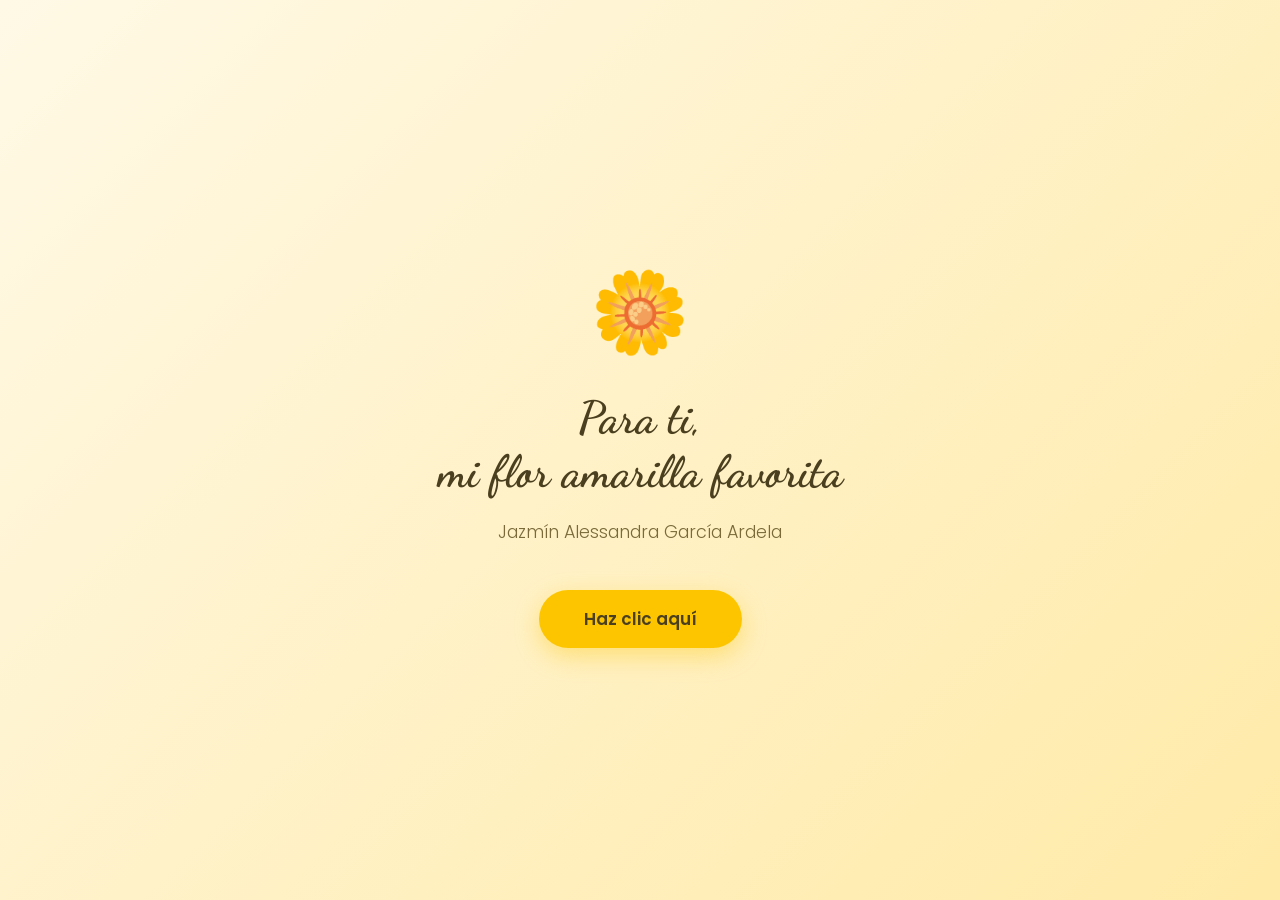
==== commit ace047b7: "Primer commit" ====
--- a/index.html
+++ b/index.html
@@ -1,441 +1,163 @@
-<!DOCTYPE html>
-<html lang="en" >
-<head>
-  <meta charset="UTF-8">
-  <title>Flores y corazones</title>
-  <link rel="stylesheet" href="./style.css">
+<!doctype html>
+<html lang="es">
+  <head>
+    <meta charset="UTF-8" />
+    <meta name="viewport" content="width=device-width, initial-scale=1.0" />
+    <title>Para Jazmín 🌼</title>
+    <link
+      href="https://fonts.googleapis.com/css2?family=Dancing+Script:wght@400;700&family=Poppins:wght@300;400;500;600&display=swap"
+      rel="stylesheet"
+    />
+    <link rel="stylesheet" href="css/styles.css" />
+  </head>
+  <body>
+    <!-- Pétalos de fondo -->
+    <div class="petals" id="petals"></div>
 
-</head>
-<body>
-<!-- partial:index.partial.html -->
-<body class="container">
-  <div class="titulo">TE AMO MUCHO MI LINDA JAZMÍN ❤</div>
-  <div class="night"></div>
-  <div class="flowers">
-    <div class="flower flower--1">
-      <div class="flower__leafs flower__leafs--1">
-        <div class="flower__leaf flower__leaf--1"></div>
-        <div class="flower__leaf flower__leaf--2"></div>
-        <div class="flower__leaf flower__leaf--3"></div>
-        <div class="flower__leaf flower__leaf--4"></div>
-        <div class="flower__white-circle"></div>
+    <!-- ============ PANTALLA 1: PORTADA ============ -->
+    <section class="screen active" id="screen1">
+      <div class="screen-content">
+        <div class="flower-icon">🌼</div>
+        <h1 class="script-title">Para ti,<br />mi flor amarilla favorita</h1>
+        <p class="subtitle">Jazmín Alessandra García Ardela</p>
+        <button class="btn-main" onclick="nextScreen(2)">Haz clic aquí</button>
+      </div>
+    </section>
 
-        <div class="flower__light flower__light--1"></div>
-        <div class="flower__light flower__light--2"></div>
-        <div class="flower__light flower__light--3"></div>
-        <div class="flower__light flower__light--4"></div>
-        <div class="flower__light flower__light--5"></div>
-        <div class="flower__light flower__light--6"></div>
-        <div class="flower__light flower__light--7"></div>
-        <div class="flower__light flower__light--8"></div>
+    <!-- ============ PANTALLA 2: CARTA DE FLORES ============ -->
+    <section class="screen" id="screen2">
+      <div class="screen-content">
+        <div class="bouquet">🌻</div>
+        <p class="letter">
+          Dicen que las flores amarillas se regalan el 21 de septiembre<br />
+          para decir lo que a veces no nos atrevemos.<br /><br />
+          Hoy te las regalo yo.<br />
+          Pero no solo hoy, sino cada día que estoy contigo.
+        </p>
+        <button class="btn-main" onclick="nextScreen(3)">Continuar</button>
+      </div>
+    </section>
 
+    <!-- ============ PANTALLA 3: MOTIVOS ============ -->
+    <section class="screen" id="screen3">
+      <div class="screen-content">
+        <h2 class="script-title">Razones por las que te elijo</h2>
+        <p class="hint">Toca cada tarjeta para descubrirlas</p>
+        <div class="cards-grid" id="cardsGrid"></div>
+        <button
+          class="btn-main"
+          id="btnMotivos"
+          disabled
+          onclick="nextScreen(4)"
+        >
+          Continuar
+        </button>
       </div>
-      <div class="flower__line">
-        <div class="flower__line__leaf flower__line__leaf--1"></div>
-        <div class="flower__line__leaf flower__line__leaf--2"></div>
-        <div class="flower__line__leaf flower__line__leaf--3"></div>
-        <div class="flower__line__leaf flower__line__leaf--4"></div>
-        <div class="flower__line__leaf flower__line__leaf--5"></div>
-        <div class="flower__line__leaf flower__line__leaf--6"></div>
+    </section>
+
+    <!-- ============ PANTALLA 4: ELIGE UNA FLOR ============ -->
+    <section class="screen" id="screen4">
+      <div class="screen-content">
+        <h2 class="script-title">Elige una flor</h2>
+        <p class="hint">Cada una guarda un mensaje para ti</p>
+        <div class="flowers-grid" id="flowersGrid"></div>
+        <div class="flower-message" id="flowerMessage"></div>
+        <button
+          class="btn-main"
+          id="btnFlores"
+          disabled
+          onclick="nextScreen(5)"
+        >
+          Continuar
+        </button>
       </div>
-    </div>
+    </section>
 
-    <div class="flower flower--2">
-      <div class="flower__leafs flower__leafs--2">
-        <div class="flower__leaf flower__leaf--1"></div>
-        <div class="flower__leaf flower__leaf--2"></div>
-        <div class="flower__leaf flower__leaf--3"></div>
-        <div class="flower__leaf flower__leaf--4"></div>
-        <div class="flower__white-circle"></div>
+    <!-- ============ PANTALLA 5: MENSAJE FINAL ============ -->
+    <section class="screen" id="screen5">
+      <div class="screen-content">
+        <h2 class="script-title">Antes de que te vayas...</h2>
+        <p class="letter final-letter">
+          Sé que eres mi ex.<br />
+          Sé que el tiempo, la distancia y las decisiones<br />
+          nos pusieron donde estamos hoy.<br /><br />
 
-        <div class="flower__light flower__light--1"></div>
-        <div class="flower__light flower__light--2"></div>
-        <div class="flower__light flower__light--3"></div>
-        <div class="flower__light flower__light--4"></div>
-        <div class="flower__light flower__light--5"></div>
-        <div class="flower__light flower__light--6"></div>
-        <div class="flower__light flower__light--7"></div>
-        <div class="flower__light flower__light--8"></div>
+          No te escribo para pedirte que vuelvas,<br />
+          ni para reabrir lo que ya cerramos.<br /><br />
 
+          Te escribo porque hoy, 21 de septiembre,<br />
+          quiero regalarte flores amarillas<br />
+          como se hace con alguien que fue importante.<br /><br />
+
+          Porque lo fuiste.<br />
+          Y porque, aunque ya no seas mía,<br />
+          sigues siendo una de las personas más bonitas<br />
+          que he conocido.<br /><br />
+
+          Estas flores son un "gracias"<br />
+          por todo lo que me enseñaste,<br />
+          y un "te deseo lo mejor" sincero, de verdad.<br /><br />
+
+          Ojalá la vida te dé todo lo que mereces.<br />
+          Yo, desde donde estoy, te deseo eso.
+        </p>
+        <p class="signature">— José Antonio</p>
+        <button class="btn-main" onclick="nextScreen(6)">Te quiero</button>
       </div>
-      <div class="flower__line">
-        <div class="flower__line__leaf flower__line__leaf--1"></div>
-        <div class="flower__line__leaf flower__line__leaf--2"></div>
-        <div class="flower__line__leaf flower__line__leaf--3"></div>
-        <div class="flower__line__leaf flower__line__leaf--4"></div>
+    </section>
+
+    <!-- ============ PANTALLA 6: PERSONA CON FLORES ============ -->
+    <section class="screen" id="screen6">
+      <div class="screen-content">
+        <h2 class="script-title">Y si pudiera...</h2>
+        <p class="letter">
+          Te entregaría estas flores en persona,<br />
+          con una sonrisa y sin esperar nada a cambio.
+        </p>
+        <div class="gif-container">
+          <iframe
+            src="https://tenor.com/embed/17923330387197286015"
+            width="100%"
+            height="400"
+            frameborder="0"
+            allowfullscreen
+          ></iframe>
+        </div>
+        <button class="btn-main" onclick="nextScreen(7)">
+          Una última cosa
+        </button>
       </div>
-    </div>
+    </section>
 
-    <div class="flower flower--3">
-      <div class="flower__leafs flower__leafs--3">
-        <div class="flower__leaf flower__leaf--1"></div>
-        <div class="flower__leaf flower__leaf--2"></div>
-        <div class="flower__leaf flower__leaf--3"></div>
-        <div class="flower__leaf flower__leaf--4"></div>
-        <div class="flower__white-circle"></div>
+    <!-- ============ PANTALLA 7: SORPRESA FINAL ============ -->
+    <section class="screen" id="screen7">
+      <div class="screen-content">
+        <h2 class="script-title">Una última cosa...</h2>
+        <p class="hint">Toca el sobre para abrirlo</p>
+        <div class="envelope" id="envelope" onclick="openEnvelope()">
+          <div class="envelope-flap"></div>
+          <div class="envelope-body">
+            <span class="envelope-icon">💌</span>
+          </div>
+        </div>
 
-        <div class="flower__light flower__light--1"></div>
-        <div class="flower__light flower__light--2"></div>
-        <div class="flower__light flower__light--3"></div>
-        <div class="flower__light flower__light--4"></div>
-        <div class="flower__light flower__light--5"></div>
-        <div class="flower__light flower__light--6"></div>
-        <div class="flower__light flower__light--7"></div>
-        <div class="flower__light flower__light--8"></div>
+        <div class="final-surprise" id="finalSurprise">
+          <p class="letter">
+            Estas canciones me recuerdan a ti.<br />
+            Escúchalas cuando quieras.<br /><br />
+            Con cariño, siempre.
+          </p>
+          <div class="qr-container">
+            <img
+              src="https://api.qrserver.com/v1/create-qr-code/?size=250x250&data=https://rivenie.github.io/floresAmarillas/canciones.html"
+              alt="QR Canciones"
+            />
+          </div>
+          <p class="hint">Escanea el código con tu celular 📱</p>
+        </div>
+      </div>
+    </section>
 
-      </div>
-      <div class="flower__line">
-        <div class="flower__line__leaf flower__line__leaf--1"></div>
-        <div class="flower__line__leaf flower__line__leaf--2"></div>
-        <div class="flower__line__leaf flower__line__leaf--3"></div>
-        <div class="flower__line__leaf flower__line__leaf--4"></div>
-      </div>
-    </div>
-    <div class="flower flower--4">
-      <div class="flower__leafs flower__leafs--3">
-        <div class="flower__leaf flower__leaf--1"></div>
-        <div class="flower__leaf flower__leaf--2"></div>
-        <div class="flower__leaf flower__leaf--3"></div>
-        <div class="flower__leaf flower__leaf--4"></div>
-        <div class="flower__white-circle"></div>
-
-        <div class="flower__light flower__light--1"></div>
-        <div class="flower__light flower__light--2"></div>
-        <div class="flower__light flower__light--3"></div>
-        <div class="flower__light flower__light--4"></div>
-        <div class="flower__light flower__light--5"></div>
-        <div class="flower__light flower__light--6"></div>
-        <div class="flower__light flower__light--7"></div>
-        <div class="flower__light flower__light--8"></div>
-
-      </div>
-      <div class="flower__line">
-        <div class="flower__line__leaf flower__line__leaf--1"></div>
-        <div class="flower__line__leaf flower__line__leaf--2"></div>
-        <div class="flower__line__leaf flower__line__leaf--3"></div>
-        <div class="flower__line__leaf flower__line__leaf--4"></div>
-      </div>
-    </div>
-
-    <div class="grow-ans" style="--d:1.2s">
-      <div class="flower__g-long">
-        <div class="flower__g-long__top"></div>
-        <div class="flower__g-long__bottom"></div>
-      </div>
-    </div>
-
-    <div class="growing-grass">
-      <div class="flower__grass flower__grass--1">
-        <div class="flower__grass--top"></div>
-        <div class="flower__grass--bottom"></div>
-        <div class="flower__grass__leaf flower__grass__leaf--1"></div>
-        <div class="flower__grass__leaf flower__grass__leaf--2"></div>
-        <div class="flower__grass__leaf flower__grass__leaf--3"></div>
-        <div class="flower__grass__leaf flower__grass__leaf--4"></div>
-        <div class="flower__grass__leaf flower__grass__leaf--5"></div>
-        <div class="flower__grass__leaf flower__grass__leaf--6"></div>
-        <div class="flower__grass__leaf flower__grass__leaf--7"></div>
-        <div class="flower__grass__leaf flower__grass__leaf--8"></div>
-        <div class="flower__grass__overlay"></div>
-      </div>
-    </div>
-
-    <div class="growing-grass">
-      <div class="flower__grass flower__grass--2">
-        <div class="flower__grass--top"></div>
-        <div class="flower__grass--bottom"></div>
-        <div class="flower__grass__leaf flower__grass__leaf--1"></div>
-        <div class="flower__grass__leaf flower__grass__leaf--2"></div>
-        <div class="flower__grass__leaf flower__grass__leaf--3"></div>
-        <div class="flower__grass__leaf flower__grass__leaf--4"></div>
-        <div class="flower__grass__leaf flower__grass__leaf--5"></div>
-        <div class="flower__grass__leaf flower__grass__leaf--6"></div>
-        <div class="flower__grass__leaf flower__grass__leaf--7"></div>
-        <div class="flower__grass__leaf flower__grass__leaf--8"></div>
-        <div class="flower__grass__overlay"></div>
-      </div>
-    </div>
-
-    <div class="grow-ans" style="--d:2.4s">
-      <div class="flower__g-right flower__g-right--1">
-        <div class="leaf"></div>
-      </div>
-    </div>
-
-    <div class="grow-ans" style="--d:2.8s">
-      <div class="flower__g-right flower__g-right--2">
-        <div class="leaf"></div>
-      </div>
-    </div>
-
-    <div class="grow-ans" style="--d:2.8s">
-      <div class="flower__g-front">
-        <div class="flower__g-front__leaf-wrapper flower__g-front__leaf-wrapper--1">
-          <div class="flower__g-front__leaf"></div>
-        </div>
-        <div class="flower__g-front__leaf-wrapper flower__g-front__leaf-wrapper--2">
-          <div class="flower__g-front__leaf"></div>
-        </div>
-        <div class="flower__g-front__leaf-wrapper flower__g-front__leaf-wrapper--3">
-          <div class="flower__g-front__leaf"></div>
-        </div>
-        <div class="flower__g-front__leaf-wrapper flower__g-front__leaf-wrapper--4">
-          <div class="flower__g-front__leaf"></div>
-        </div>
-        <div class="flower__g-front__leaf-wrapper flower__g-front__leaf-wrapper--5">
-          <div class="flower__g-front__leaf"></div>
-        </div>
-        <div class="flower__g-front__leaf-wrapper flower__g-front__leaf-wrapper--6">
-          <div class="flower__g-front__leaf"></div>
-        </div>
-        <div class="flower__g-front__leaf-wrapper flower__g-front__leaf-wrapper--7">
-          <div class="flower__g-front__leaf"></div>
-        </div>
-        <div class="flower__g-front__leaf-wrapper flower__g-front__leaf-wrapper--8">
-          <div class="flower__g-front__leaf"></div>
-        </div>
-        <div class="flower__g-front__line"></div>
-      </div>
-    </div>
-
-    <div class="grow-ans" style="--d:3.2s">
-      <div class="flower__g-fr">
-        <div class="leaf"></div>
-        <div class="flower__g-fr__leaf flower__g-fr__leaf--1"></div>
-        <div class="flower__g-fr__leaf flower__g-fr__leaf--2"></div>
-        <div class="flower__g-fr__leaf flower__g-fr__leaf--3"></div>
-        <div class="flower__g-fr__leaf flower__g-fr__leaf--4"></div>
-        <div class="flower__g-fr__leaf flower__g-fr__leaf--5"></div>
-        <div class="flower__g-fr__leaf flower__g-fr__leaf--6"></div>
-        <div class="flower__g-fr__leaf flower__g-fr__leaf--7"></div>
-        <div class="flower__g-fr__leaf flower__g-fr__leaf--8"></div>
-      </div>
-    </div>
-
-    <div class="long-g long-g--0">
-      <div class="grow-ans" style="--d:3s">
-        <div class="leaf leaf--0"></div>
-      </div>
-      <div class="grow-ans" style="--d:2.2s">
-        <div class="leaf leaf--1"></div>
-      </div>
-      <div class="grow-ans" style="--d:3.4s">
-        <div class="leaf leaf--2"></div>
-      </div>
-      <div class="grow-ans" style="--d:3.6s">
-        <div class="leaf leaf--3"></div>
-      </div>
-    </div>
-
-    <div class="long-g long-g--1">
-      <div class="grow-ans" style="--d:3.6s">
-        <div class="leaf leaf--0"></div>
-      </div>
-      <div class="grow-ans" style="--d:3.8s">
-        <div class="leaf leaf--1"></div>
-      </div>
-      <div class="grow-ans" style="--d:4s">
-        <div class="leaf leaf--2"></div>
-      </div>
-      <div class="grow-ans" style="--d:4.2s">
-        <div class="leaf leaf--3"></div>
-      </div>
-    </div>
-
-    <div class="long-g long-g--2">
-      <div class="grow-ans" style="--d:4s">
-        <div class="leaf leaf--0"></div>
-      </div>
-      <div class="grow-ans" style="--d:4.2s">
-        <div class="leaf leaf--1"></div>
-      </div>
-      <div class="grow-ans" style="--d:4.4s">
-        <div class="leaf leaf--2"></div>
-      </div>
-      <div class="grow-ans" style="--d:4.6s">
-        <div class="leaf leaf--3"></div>
-      </div>
-    </div>
-
-    <div class="long-g long-g--3">
-      <div class="grow-ans" style="--d:4s">
-        <div class="leaf leaf--0"></div>
-      </div>
-      <div class="grow-ans" style="--d:4.2s">
-        <div class="leaf leaf--1"></div>
-      </div>
-      <div class="grow-ans" style="--d:3s">
-        <div class="leaf leaf--2"></div>
-      </div>
-      <div class="grow-ans" style="--d:3.6s">
-        <div class="leaf leaf--3"></div>
-      </div>
-    </div>
-
-    <div class="long-g long-g--4">
-      <div class="grow-ans" style="--d:4s">
-        <div class="leaf leaf--0"></div>
-      </div>
-      <div class="grow-ans" style="--d:4.2s">
-        <div class="leaf leaf--1"></div>
-      </div>
-      <div class="grow-ans" style="--d:3s">
-        <div class="leaf leaf--2"></div>
-      </div>
-      <div class="grow-ans" style="--d:3.6s">
-        <div class="leaf leaf--3"></div>
-      </div>
-    </div>
-
-    <div class="long-g long-g--5">
-      <div class="grow-ans" style="--d:4s">
-        <div class="leaf leaf--0"></div>
-      </div>
-      <div class="grow-ans" style="--d:4.2s">
-        <div class="leaf leaf--1"></div>
-      </div>
-      <div class="grow-ans" style="--d:3s">
-        <div class="leaf leaf--2"></div>
-      </div>
-      <div class="grow-ans" style="--d:3.6s">
-        <div class="leaf leaf--3"></div>
-      </div>
-    </div>
-
-    <div class="long-g long-g--6">
-      <div class="grow-ans" style="--d:4.2s">
-        <div class="leaf leaf--0"></div>
-      </div>
-      <div class="grow-ans" style="--d:4.4s">
-        <div class="leaf leaf--1"></div>
-      </div>
-      <div class="grow-ans" style="--d:4.6s">
-        <div class="leaf leaf--2"></div>
-      </div>
-      <div class="grow-ans" style="--d:4.8s">
-        <div class="leaf leaf--3"></div>
-      </div>
-    </div>
-
-    <div class="long-g long-g--7">
-      <div class="grow-ans" style="--d:3s">
-        <div class="leaf leaf--0"></div>
-      </div>
-      <div class="grow-ans" style="--d:3.2s">
-        <div class="leaf leaf--1"></div>
-      </div>
-      <div class="grow-ans" style="--d:3.5s">
-        <div class="leaf leaf--2"></div>
-      </div>
-      <div class="grow-ans" style="--d:3.6s">
-        <div class="leaf leaf--3"></div>
-      </div>
-    </div>
-  </div>
-  
-  <div class="bubbles">
-    <div class="bubble"><svg class="heart" viewBox="0 0 32 32">
-        <title>heart22</title>
-        <path d="M23.6 2c-3.363 0-6.258 2.736-7.599 5.594-1.342-2.858-4.237-5.594-7.601-5.594-4.637 0-8.4 3.764-8.4 8.401 0 9.433 9.516 11.906 16.001 21.232 6.13-9.268 15.999-12.1 15.999-21.232 0-4.637-3.763-8.401-8.4-8.401z"></path>
-      </svg>
-    </div>
-    <div class="bubble"><svg class="heart" viewBox="0 0 32 32">
-        <title>heart22</title>
-        <path d="M23.6 2c-3.363 0-6.258 2.736-7.599 5.594-1.342-2.858-4.237-5.594-7.601-5.594-4.637 0-8.4 3.764-8.4 8.401 0 9.433 9.516 11.906 16.001 21.232 6.13-9.268 15.999-12.1 15.999-21.232 0-4.637-3.763-8.401-8.4-8.401z"></path>
-      </svg>
-    </div>
-    <div class="bubble"><svg class="heart" viewBox="0 0 32 32">
-        <title>heart22</title>
-        <path d="M23.6 2c-3.363 0-6.258 2.736-7.599 5.594-1.342-2.858-4.237-5.594-7.601-5.594-4.637 0-8.4 3.764-8.4 8.401 0 9.433 9.516 11.906 16.001 21.232 6.13-9.268 15.999-12.1 15.999-21.232 0-4.637-3.763-8.401-8.4-8.401z"></path>
-      </svg>
-    </div>
-    <div class="bubble"><svg class="heart" viewBox="0 0 32 32">
-        <title>heart22</title>
-        <path d="M23.6 2c-3.363 0-6.258 2.736-7.599 5.594-1.342-2.858-4.237-5.594-7.601-5.594-4.637 0-8.4 3.764-8.4 8.401 0 9.433 9.516 11.906 16.001 21.232 6.13-9.268 15.999-12.1 15.999-21.232 0-4.637-3.763-8.401-8.4-8.401z"></path>
-      </svg>
-    </div>
-    <div class="bubble"><svg class="heart" viewBox="0 0 32 32">
-        <title>heart22</title>
-        <path d="M23.6 2c-3.363 0-6.258 2.736-7.599 5.594-1.342-2.858-4.237-5.594-7.601-5.594-4.637 0-8.4 3.764-8.4 8.401 0 9.433 9.516 11.906 16.001 21.232 6.13-9.268 15.999-12.1 15.999-21.232 0-4.637-3.763-8.401-8.4-8.401z"></path>
-      </svg>
-    </div>
-    <div class="bubble"><svg class="heart" viewBox="0 0 32 32">
-        <title>heart22</title>
-        <path d="M23.6 2c-3.363 0-6.258 2.736-7.599 5.594-1.342-2.858-4.237-5.594-7.601-5.594-4.637 0-8.4 3.764-8.4 8.401 0 9.433 9.516 11.906 16.001 21.232 6.13-9.268 15.999-12.1 15.999-21.232 0-4.637-3.763-8.401-8.4-8.401z"></path>
-      </svg>
-    </div>
-    <div class="bubble"><svg class="heart" viewBox="0 0 32 32">
-        <title>heart22</title>
-        <path d="M23.6 2c-3.363 0-6.258 2.736-7.599 5.594-1.342-2.858-4.237-5.594-7.601-5.594-4.637 0-8.4 3.764-8.4 8.401 0 9.433 9.516 11.906 16.001 21.232 6.13-9.268 15.999-12.1 15.999-21.232 0-4.637-3.763-8.401-8.4-8.401z"></path>
-      </svg>
-    </div>
-    <div class="bubble"><svg class="heart" viewBox="0 0 32 32">
-        <title>heart22</title>
-        <path d="M23.6 2c-3.363 0-6.258 2.736-7.599 5.594-1.342-2.858-4.237-5.594-7.601-5.594-4.637 0-8.4 3.764-8.4 8.401 0 9.433 9.516 11.906 16.001 21.232 6.13-9.268 15.999-12.1 15.999-21.232 0-4.637-3.763-8.401-8.4-8.401z"></path>
-      </svg>
-    </div>
-    <div class="bubble"><svg class="heart" viewBox="0 0 32 32">
-        <title>heart22</title>
-        <path d="M23.6 2c-3.363 0-6.258 2.736-7.599 5.594-1.342-2.858-4.237-5.594-7.601-5.594-4.637 0-8.4 3.764-8.4 8.401 0 9.433 9.516 11.906 16.001 21.232 6.13-9.268 15.999-12.1 15.999-21.232 0-4.637-3.763-8.401-8.4-8.401z"></path>
-      </svg>
-    </div>
-    <div class="bubble"><svg class="heart" viewBox="0 0 32 32">
-        <title>heart22</title>
-        <path d="M23.6 2c-3.363 0-6.258 2.736-7.599 5.594-1.342-2.858-4.237-5.594-7.601-5.594-4.637 0-8.4 3.764-8.4 8.401 0 9.433 9.516 11.906 16.001 21.232 6.13-9.268 15.999-12.1 15.999-21.232 0-4.637-3.763-8.401-8.4-8.401z"></path>
-      </svg>
-    </div>
-    <div class="bubble"><svg class="heart" viewBox="0 0 32 32">
-        <title>heart22</title>
-        <path d="M23.6 2c-3.363 0-6.258 2.736-7.599 5.594-1.342-2.858-4.237-5.594-7.601-5.594-4.637 0-8.4 3.764-8.4 8.401 0 9.433 9.516 11.906 16.001 21.232 6.13-9.268 15.999-12.1 15.999-21.232 0-4.637-3.763-8.401-8.4-8.401z"></path>
-      </svg>
-    </div>
-    <div class="bubble"><svg class="heart" viewBox="0 0 32 32">
-        <title>heart22</title>
-        <path d="M23.6 2c-3.363 0-6.258 2.736-7.599 5.594-1.342-2.858-4.237-5.594-7.601-5.594-4.637 0-8.4 3.764-8.4 8.401 0 9.433 9.516 11.906 16.001 21.232 6.13-9.268 15.999-12.1 15.999-21.232 0-4.637-3.763-8.401-8.4-8.401z"></path>
-      </svg>
-    </div>
-    <div class="bubble"><svg class="heart" viewBox="0 0 32 32">
-        <title>heart22</title>
-        <path d="M23.6 2c-3.363 0-6.258 2.736-7.599 5.594-1.342-2.858-4.237-5.594-7.601-5.594-4.637 0-8.4 3.764-8.4 8.401 0 9.433 9.516 11.906 16.001 21.232 6.13-9.268 15.999-12.1 15.999-21.232 0-4.637-3.763-8.401-8.4-8.401z"></path>
-      </svg>
-    </div>
-    <div class="bubble"><svg class="heart" viewBox="0 0 32 32">
-        <title>heart22</title>
-        <path d="M23.6 2c-3.363 0-6.258 2.736-7.599 5.594-1.342-2.858-4.237-5.594-7.601-5.594-4.637 0-8.4 3.764-8.4 8.401 0 9.433 9.516 11.906 16.001 21.232 6.13-9.268 15.999-12.1 15.999-21.232 0-4.637-3.763-8.401-8.4-8.401z"></path>
-      </svg>
-    </div>
-    <div class="bubble"><svg class="heart" viewBox="0 0 32 32">
-        <title>heart22</title>
-        <path d="M23.6 2c-3.363 0-6.258 2.736-7.599 5.594-1.342-2.858-4.237-5.594-7.601-5.594-4.637 0-8.4 3.764-8.4 8.401 0 9.433 9.516 11.906 16.001 21.232 6.13-9.268 15.999-12.1 15.999-21.232 0-4.637-3.763-8.401-8.4-8.401z"></path>
-      </svg>
-    </div>
-    <div class="bubble"><svg class="heart" viewBox="0 0 32 32">
-        <title>heart22</title>
-        <path d="M23.6 2c-3.363 0-6.258 2.736-7.599 5.594-1.342-2.858-4.237-5.594-7.601-5.594-4.637 0-8.4 3.764-8.4 8.401 0 9.433 9.516 11.906 16.001 21.232 6.13-9.268 15.999-12.1 15.999-21.232 0-4.637-3.763-8.401-8.4-8.401z"></path>
-      </svg>
-    </div>
-    <div class="bubble"><svg class="heart" viewBox="0 0 32 32">
-        <title>heart22</title>
-        <path d="M23.6 2c-3.363 0-6.258 2.736-7.599 5.594-1.342-2.858-4.237-5.594-7.601-5.594-4.637 0-8.4 3.764-8.4 8.401 0 9.433 9.516 11.906 16.001 21.232 6.13-9.268 15.999-12.1 15.999-21.232 0-4.637-3.763-8.401-8.4-8.401z"></path>
-      </svg>
-    </div>
-    <div class="bubble"><svg class="heart" viewBox="0 0 32 32">
-        <title>heart22</title>
-        <path d="M23.6 2c-3.363 0-6.258 2.736-7.599 5.594-1.342-2.858-4.237-5.594-7.601-5.594-4.637 0-8.4 3.764-8.4 8.401 0 9.433 9.516 11.906 16.001 21.232 6.13-9.268 15.999-12.1 15.999-21.232 0-4.637-3.763-8.401-8.4-8.401z"></path>
-      </svg>
-    </div>
-    <div class="bubble"><svg class="heart" viewBox="0 0 32 32">
-        <title>heart22</title>
-        <path d="M23.6 2c-3.363 0-6.258 2.736-7.599 5.594-1.342-2.858-4.237-5.594-7.601-5.594-4.637 0-8.4 3.764-8.4 8.401 0 9.433 9.516 11.906 16.001 21.232 6.13-9.268 15.999-12.1 15.999-21.232 0-4.637-3.763-8.401-8.4-8.401z"></path>
-      </svg>
-    </div>
-    <div class="bubble"><svg class="heart" viewBox="0 0 32 32">
-        <title>heart22</title>
-        <path d="M23.6 2c-3.363 0-6.258 2.736-7.599 5.594-1.342-2.858-4.237-5.594-7.601-5.594-4.637 0-8.4 3.764-8.4 8.401 0 9.433 9.516 11.906 16.001 21.232 6.13-9.268 15.999-12.1 15.999-21.232 0-4.637-3.763-8.401-8.4-8.401z"></path>
-      </svg>
-</body>
-<!-- partial -->
-  <script  src="script.js"></script>
-
-</body>
+    <script src="js/script.js"></script>
+  </body>
 </html>
--- a/css/styles.css
+++ b/css/styles.css
@@ -0,0 +1,478 @@
+/* ============ VARIABLES ============ */
+:root {
+    --yellow-soft: #fff9e6;
+    --yellow-light: #ffeaa7;
+    --yellow-main: #fdc500;
+    --yellow-dark: #d4a017;
+    --yellow-warm: #ffd60a;
+    --text-dark: #4a3f1f;
+    --text-soft: #7a6a3a;
+    --white: #ffffff;
+}
+
+/* ============ GENERAL ============ */
+* {
+    margin: 0;
+    padding: 0;
+    box-sizing: border-box;
+}
+
+body {
+    font-family: 'Poppins', sans-serif;
+    background: linear-gradient(135deg, var(--yellow-soft) 0%, var(--yellow-light) 100%);
+    color: var(--text-dark);
+    min-height: 100vh;
+    overflow-x: hidden;
+    position: relative;
+}
+
+/* ============ PÉTALOS ANIMADOS ============ */
+.petals {
+    position: fixed;
+    top: 0;
+    left: 0;
+    width: 100%;
+    height: 100%;
+    pointer-events: none;
+    z-index: 1;
+    overflow: hidden;
+}
+
+.petal {
+    position: absolute;
+    top: -10%;
+    font-size: 1.5rem;
+    animation: fall linear infinite;
+    opacity: 0.7;
+}
+
+@keyframes fall {
+    0% {
+        transform: translateY(0) rotate(0deg);
+        opacity: 0;
+    }
+    10% {
+        opacity: 0.8;
+    }
+    90% {
+        opacity: 0.8;
+    }
+    100% {
+        transform: translateY(110vh) rotate(360deg);
+        opacity: 0;
+    }
+}
+
+/* ============ PANTALLAS ============ */
+.screen {
+    position: fixed;
+    top: 0;
+    left: 0;
+    width: 100%;
+    height: 100vh;
+    display: none;
+    align-items: center;
+    justify-content: center;
+    padding: 30px 20px;
+    overflow-y: auto;
+    z-index: 2;
+    opacity: 0;
+    transition: opacity 0.6s ease;
+}
+
+.screen.active {
+    display: flex;
+    opacity: 1;
+}
+
+.screen-content {
+    max-width: 700px;
+    width: 100%;
+    text-align: center;
+    padding: 20px;
+}
+
+/* ============ TÍTULOS ============ */
+.script-title {
+    font-family: 'Dancing Script', cursive;
+    font-size: 2.8rem;
+    font-weight: 700;
+    color: var(--text-dark);
+    margin-bottom: 20px;
+    line-height: 1.2;
+}
+
+.subtitle {
+    font-size: 1.1rem;
+    color: var(--text-soft);
+    margin-bottom: 30px;
+    font-weight: 300;
+}
+
+.hint {
+    font-size: 0.95rem;
+    color: var(--text-soft);
+    margin-bottom: 25px;
+    font-style: italic;
+}
+
+/* ============ FLOR ICON ============ */
+.flower-icon {
+    font-size: 5rem;
+    margin-bottom: 20px;
+    animation: pulse 2s ease-in-out infinite;
+}
+
+@keyframes pulse {
+    0%, 100% { transform: scale(1); }
+    50% { transform: scale(1.1); }
+}
+
+.bouquet {
+    font-size: 7rem;
+    margin-bottom: 25px;
+    animation: sway 3s ease-in-out infinite;
+}
+
+@keyframes sway {
+    0%, 100% { transform: rotate(-5deg); }
+    50% { transform: rotate(5deg); }
+}
+
+/* ============ CARTA ============ */
+.letter {
+    font-size: 1.05rem;
+    line-height: 1.9;
+    color: var(--text-dark);
+    margin-bottom: 30px;
+    font-weight: 300;
+}
+
+.final-letter {
+    text-align: left;
+    padding: 25px 20px;
+    background: rgba(255, 255, 255, 0.7);
+    border-radius: 20px;
+    border-left: 4px solid var(--yellow-main);
+    box-shadow: 0 8px 30px rgba(212, 160, 23, 0.1);
+    font-size: 0.98rem;
+    line-height: 1.9;
+}
+
+.signature {
+    font-family: 'Dancing Script', cursive;
+    font-size: 1.8rem;
+    color: var(--yellow-dark);
+    margin-bottom: 30px;
+    text-align: right;
+    padding-right: 20px;
+}
+
+/* ============ BOTÓN PRINCIPAL ============ */
+.btn-main {
+    background: var(--yellow-main);
+    color: var(--text-dark);
+    border: none;
+    padding: 16px 45px;
+    border-radius: 50px;
+    font-family: 'Poppins', sans-serif;
+    font-size: 1.05rem;
+    font-weight: 600;
+    cursor: pointer;
+    transition: all 0.3s ease;
+    box-shadow: 0 8px 25px rgba(253, 197, 0, 0.4);
+    margin-top: 15px;
+}
+
+.btn-main:hover:not(:disabled) {
+    background: var(--yellow-warm);
+    transform: translateY(-3px) scale(1.03);
+    box-shadow: 0 12px 35px rgba(253, 197, 0, 0.6);
+}
+
+.btn-main:disabled {
+    opacity: 0.4;
+    cursor: not-allowed;
+    box-shadow: none;
+}
+
+/* ============ TARJETAS DE MOTIVOS ============ */
+.cards-grid {
+    display: grid;
+    grid-template-columns: repeat(auto-fit, minmax(140px, 1fr));
+    gap: 15px;
+    margin-bottom: 30px;
+}
+
+.flip-card {
+    perspective: 1000px;
+    height: 160px;
+    cursor: pointer;
+}
+
+.flip-card-inner {
+    position: relative;
+    width: 100%;
+    height: 100%;
+    transition: transform 0.7s;
+    transform-style: preserve-3d;
+}
+
+.flip-card.flipped .flip-card-inner {
+    transform: rotateY(180deg);
+}
+
+.flip-card-front,
+.flip-card-back {
+    position: absolute;
+    width: 100%;
+    height: 100%;
+    backface-visibility: hidden;
+    border-radius: 18px;
+    display: flex;
+    align-items: center;
+    justify-content: center;
+    padding: 15px;
+    box-shadow: 0 8px 25px rgba(212, 160, 23, 0.2);
+}
+
+.flip-card-front {
+    background: linear-gradient(135deg, var(--yellow-main) 0%, var(--yellow-warm) 100%);
+    font-size: 2.5rem;
+}
+
+.flip-card-back {
+    background: var(--white);
+    transform: rotateY(180deg);
+    font-size: 0.85rem;
+    text-align: center;
+    color: var(--text-dark);
+    line-height: 1.5;
+    border: 2px solid var(--yellow-light);
+}
+
+/* ============ FLORES ============ */
+.flowers-grid {
+    display: flex;
+    justify-content: center;
+    flex-wrap: wrap;
+    gap: 20px;
+    margin-bottom: 25px;
+}
+
+.flower-option {
+    font-size: 3.5rem;
+    cursor: pointer;
+    transition: all 0.3s ease;
+    filter: grayscale(50%);
+    opacity: 0.6;
+}
+
+.flower-option:hover {
+    transform: scale(1.2) rotate(10deg);
+    filter: grayscale(0%);
+    opacity: 1;
+}
+
+.flower-option.selected {
+    filter: grayscale(0%);
+    opacity: 1;
+    transform: scale(1.3);
+    animation: pulse 1.5s ease-in-out infinite;
+}
+
+.flower-option.used {
+    pointer-events: none;
+    opacity: 0.3;
+}
+
+.flower-message {
+    font-size: 1.05rem;
+    color: var(--text-dark);
+    min-height: 60px;
+    padding: 20px;
+    background: rgba(255, 255, 255, 0.6);
+    border-radius: 15px;
+    margin-bottom: 20px;
+    font-style: italic;
+    opacity: 0;
+    transition: opacity 0.5s ease;
+}
+
+.flower-message.show {
+    opacity: 1;
+}
+
+/* ============ SOBRE ============ */
+.envelope {
+    width: 200px;
+    height: 140px;
+    margin: 30px auto;
+    position: relative;
+    cursor: pointer;
+    transition: transform 0.3s ease;
+}
+
+.envelope:hover {
+    transform: scale(1.05);
+}
+
+.envelope-body {
+    position: absolute;
+    width: 100%;
+    height: 100%;
+    background: var(--yellow-main);
+    border-radius: 10px;
+    display: flex;
+    align-items: center;
+    justify-content: center;
+    box-shadow: 0 10px 30px rgba(253, 197, 0, 0.4);
+}
+
+.envelope-icon {
+    font-size: 3rem;
+    animation: pulse 2s ease-in-out infinite;
+}
+
+.envelope-flap {
+    position: absolute;
+    top: 0;
+    left: 0;
+    width: 100%;
+    height: 50%;
+    background: var(--yellow-dark);
+    clip-path: polygon(0 0, 100% 0, 50% 100%);
+    border-radius: 10px 10px 0 0;
+    transition: transform 0.5s ease;
+    transform-origin: top;
+    z-index: 2;
+}
+
+.envelope.open .envelope-flap {
+    transform: rotateX(180deg);
+}
+
+/* ============ SORPRESA FINAL ============ */
+.final-surprise {
+    display: none;
+    margin-top: 20px;
+    animation: fadeInUp 0.8s ease;
+}
+
+.final-surprise.show {
+    display: block;
+}
+
+@keyframes fadeInUp {
+    from {
+        opacity: 0;
+        transform: translateY(30px);
+    }
+    to {
+        opacity: 1;
+        transform: translateY(0);
+    }
+}
+
+.qr-container {
+    background: white;
+    padding: 20px;
+    border-radius: 20px;
+    display: inline-block;
+    margin: 20px 0;
+    box-shadow: 0 10px 40px rgba(212, 160, 23, 0.3);
+}
+
+.qr-container img {
+    display: block;
+    width: 220px;
+    height: 220px;
+}
+
+/* ============ RESPONSIVE ============ */
+@media (max-width: 600px) {
+    .script-title {
+        font-size: 2rem;
+    }
+
+    .flower-icon {
+        font-size: 4rem;
+    }
+
+    .bouquet {
+        font-size: 5rem;
+    }
+
+    .letter {
+        font-size: 0.95rem;
+        line-height: 1.8;
+    }
+
+    .final-letter {
+        font-size: 0.9rem;
+        padding: 20px 15px;
+    }
+
+    .signature {
+        font-size: 1.5rem;
+    }
+
+    .btn-main {
+        padding: 14px 35px;
+        font-size: 0.95rem;
+    }
+
+    .cards-grid {
+        grid-template-columns: repeat(2, 1fr);
+        gap: 12px;
+    }
+
+    .flip-card {
+        height: 140px;
+    }
+
+    .flip-card-front {
+        font-size: 2rem;
+    }
+
+    .flip-card-back {
+        font-size: 0.75rem;
+        padding: 10px;
+    }
+
+    .flower-option {
+        font-size: 2.8rem;
+    }
+
+    .qr-container img {
+        width: 180px;
+        height: 180px;
+    }
+}
+
+/* ============ GIF DE FLORES ============ */
+.gif-container {
+    margin: 25px auto;
+    max-width: 320px;
+    border-radius: 25px;
+    overflow: hidden;
+    box-shadow: 0 15px 50px rgba(212, 160, 23, 0.3);
+    background: white;
+    padding: 10px;
+}
+
+.gif-container iframe {
+    display: block;
+    border-radius: 20px;
+    width: 100%;
+    height: 400px;
+}
+
+@media (max-width: 600px) {
+    .gif-container {
+        max-width: 250px;
+    }
+    .gif-container iframe {
+        height: 320px;
+    }
+}
